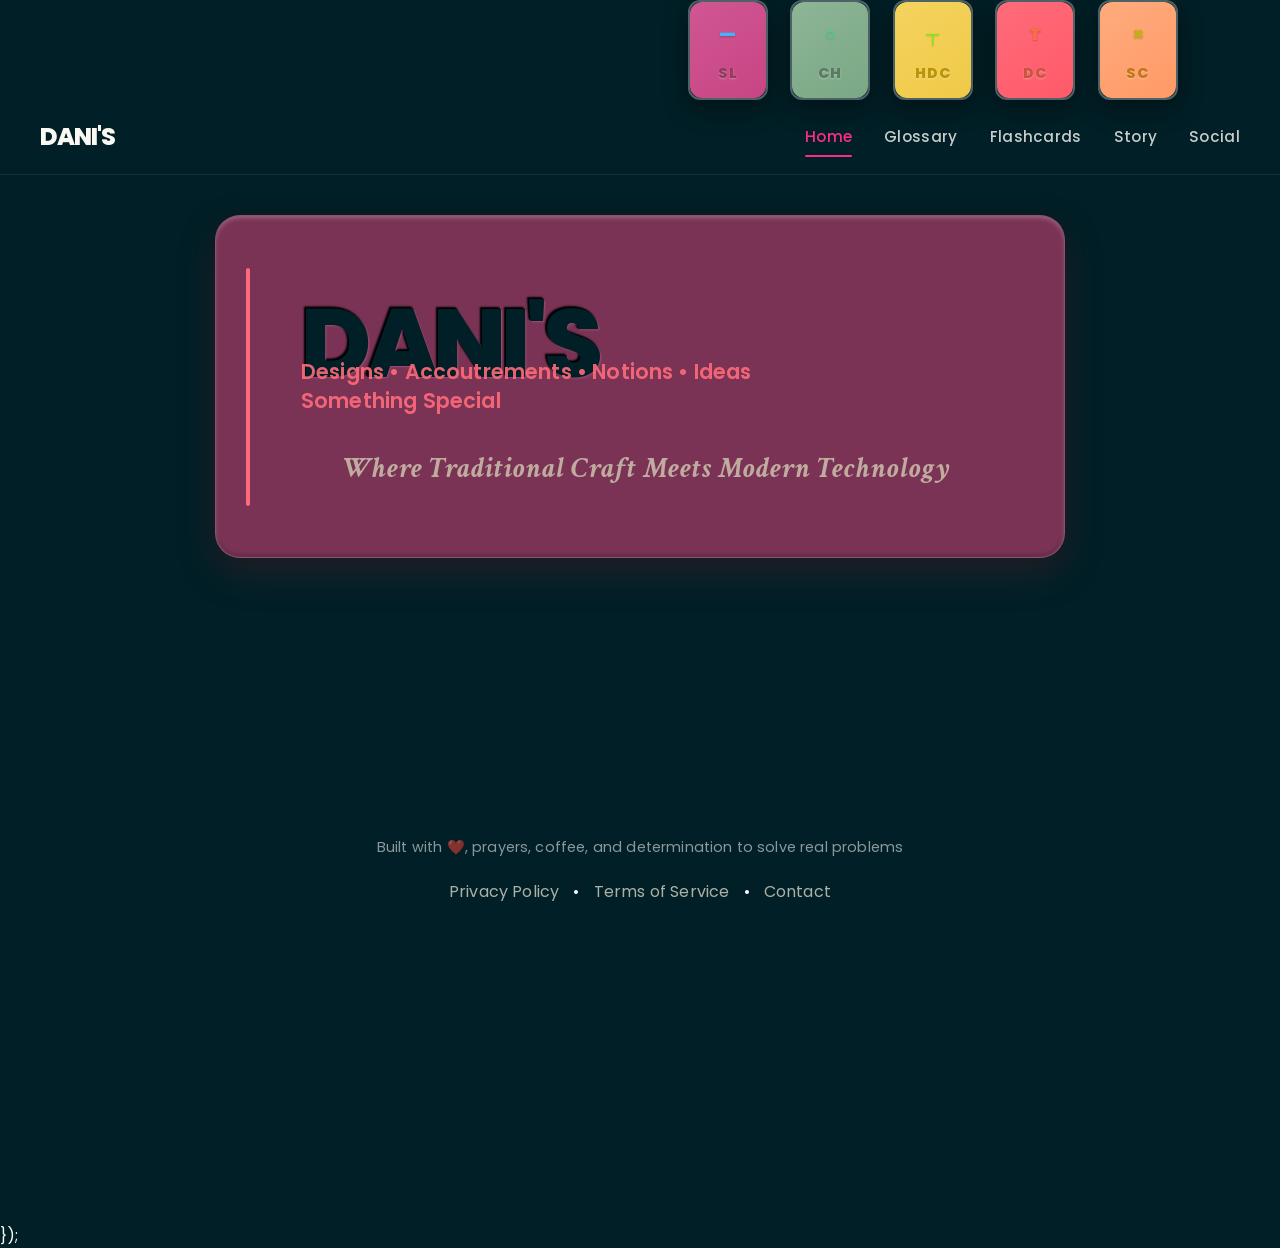
==== index.html @ 87f135a1 "Update crochet glossary term count to 265" ====
<!DOCTYPE HTML>
<html>
<head>
    <!-- Google tag (gtag.js) -->
<script async src="https://www.googletagmanager.com/gtag/js?id=G-P61S6S6L12"></script>
<script>
  window.dataLayer = window.dataLayer || [];
  function gtag(){dataLayer.push(arguments);}
  gtag('js', new Date());
  gtag('config', 'G-P61S6S6L12');
</script>
    <title>DANI'S - Where Traditional Craft Meets Modern Technology | Crochet Glossary & Pattern Tools</title>
    <meta charset="utf-8" />
    <meta name="viewport" content="width=device-width, initial-scale=1, user-scalable=no" />
    <meta name="description" content="DANI'S Interactive Crochet Platform - 265+ stitch glossary, pattern adjustment calculator, US UK terminology converter, gauge tools, yarn weight guides. 30 years expertise meets modern technology.">
    <meta name="keywords" content="crochet glossary, crochet dictionary, US UK crochet terms, pattern adjustment, gauge calculator, stitch counter, yarn weight converter, amigurumi, Tunisian crochet">
    <link rel="stylesheet" href="styles.css">
    <link href="https://fonts.googleapis.com/css2?family=Poppins:wght@300;400;500;600;700;800&family=Playfair+Display:wght@400;500;600;700;800&family=Crimson+Text:wght@400;600;700&display=swap" rel="stylesheet">
    
    <!-- Schema Markup for Rich Snippets -->
    <script type="application/ld+json">
    {
      "@context": "https://schema.org",
      "@type": "WebSite",
      "name": "DANI'S - Interactive Crochet Glossary & Pattern Tools",
      "alternateName": "this4dani",
      "description": "Comprehensive crochet stitch glossary with 265 terms, US UK conversions, pattern adjustment calculators, gauge tools, yarn substitution guides",
      "url": "https://this4dani.com",
      "creator": {
        "@type": "Person",
        "name": "Ashley Danielle Caldwell",
        "alternateName": "DANI",
        "description": "Crocheter with 30+ years experience, crochet technology developer, open-source contributor"
      }
    }
    </script>
    
    <style>
        /* Granny square background - BEHIND the container */
        .content-wrapper {
            position: relative;
            padding-bottom: 200px;
        }
        
        .content-wrapper::before {
    content: '';
    position: absolute;
    left: -8%;
    top: 10%;
    width: 500px;
    height: 500px;
    background-image: url('images/crochet-grannysquare.png');
    background-size: contain;
    background-repeat: no-repeat;
    opacity: 0.15;
    z-index: 0;
    filter: brightness(0) saturate(100%) invert(98%) sepia(5%) saturate(50%) hue-rotate(20deg) brightness(105%) contrast(98%);
}
        
        /* Intro container - solid mauve with beveled edges and left accent */
        .intro {
            background: #7a3355;
            max-width: 850px;
            margin: 0 auto;
            padding: 70px;
            padding-left: 85px;
            border-radius: 25px;
            text-align: left;
            position: relative;
            z-index: 1;
            /* Beveled edge effect */
            box-shadow: 
                /* Top light */
                inset 0 2px 4px rgba(255, 255, 255, 0.25),
                /* Bottom shadow */
                inset 0 -2px 4px rgba(0, 0, 0, 0.25),
                /* Outer shadow */
                0 15px 35px rgba(79, 43, 58, 0.4),
                0 8px 20px rgba(0, 0, 0, 0.3);
            border: 1px solid rgba(250, 248, 243, 0.15);
        }
        
        /* Left accent bar like other pages */
        .intro::before {
            content: '';
            position: absolute;
            left: 30px;
            top: 15%;
            bottom: 15%;
            width: 4px;
            background: var(--clr-coral);
            border-radius: 2px;
        }

        /* TRUE carved/engraved effect for DANI'S */
        .intro h1 {
            font-family: 'Poppins', sans-serif;
            font-size: 6rem;
            margin: 0 0 5px 0;
            font-weight: 800;
            letter-spacing: -5px;
            /* Text color matches page background to show through */
            color: #001f26;
            /* Create the carved effect with shadows */
            text-shadow: 
                /* Light mauve highlight below/right (as if light hits the edge) */
                1px 1px 0 rgba(157, 81, 117, 0.6),  /* lighter mauve */
                /* Pure black shadow above/left (inside the carving) */
                -1px -1px 1px rgba(0, 0, 0, 1),
                /* Additional mauve highlight for depth */
                2px 2px 2px rgba(157, 81, 117, 0.3),
                /* Deep black shadow */
                -2px -2px 2px rgba(0, 0, 0, 1);
        }
        
        /* Acronym with enhanced hover - each letter different */
        .intro p:first-of-type {
            color: #ff6b7a;
            font-size: 1.3rem;
            margin-top: -50px;
            margin-bottom: 15px;
            font-weight: 600;
            line-height: 1.4;
            position: relative;
        }
        
        /* Individual letter spans for the acronym */
        .intro p:first-of-type .letter-d { cursor: help; transition: color 0.3s; }
        .intro p:first-of-type .letter-a { cursor: help; transition: color 0.3s; }
        .intro p:first-of-type .letter-n { cursor: help; transition: color 0.3s; }
        .intro p:first-of-type .letter-i { cursor: help; transition: color 0.3s; }
        .intro p:first-of-type .letter-s { cursor: help; transition: color 0.3s; }
        
        .intro p:first-of-type .letter-d:hover { color: #ff2d82; }
        .intro p:first-of-type .letter-a:hover { color: #d15694; }
        .intro p:first-of-type .letter-n:hover { color: #ff6b7a; }
        .intro p:first-of-type .letter-i:hover { color: #ff2d82; }
        .intro p:first-of-type .letter-s:hover { color: #d15694; }
        
        /* Individual tooltips for each letter */
        .letter-d::after {
            content: "Designs: Custom patterns for every skill level";
            position: absolute;
            bottom: 100%;
            left: 0;
            background: rgba(61, 26, 43, 0.95);
            color: #faf8f3;
            padding: 10px 15px;
            border-radius: 8px;
            font-size: 0.85rem;
            white-space: nowrap;
            opacity: 0;
            visibility: hidden;
            transition: all 0.3s ease;
            pointer-events: none;
            margin-bottom: 10px;
            box-shadow: 0 5px 20px rgba(0, 0, 0, 0.3);
            z-index: 1000;
        }
        
        .letter-a::after {
            content: "Accoutrements: Stitch markers, row counters, gauge tools";
            position: absolute;
            bottom: 100%;
            left: 0;
            background: rgba(61, 26, 43, 0.95);
            color: #faf8f3;
            padding: 10px 15px;
            border-radius: 8px;
            font-size: 0.85rem;
            white-space: nowrap;
            opacity: 0;
            visibility: hidden;
            transition: all 0.3s ease;
            pointer-events: none;
            margin-bottom: 10px;
            box-shadow: 0 5px 20px rgba(0, 0, 0, 0.3);
            z-index: 1000;
        }
        
        .letter-n::after {
            content: "Notions: Hooks, needles, scissors, measuring tapes";
            position: absolute;
            bottom: 100%;
            left: 0;
            background: rgba(61, 26, 43, 0.95);
            color: #faf8f3;
            padding: 10px 15px;
            border-radius: 8px;
            font-size: 0.85rem;
            white-space: nowrap;
            opacity: 0;
            visibility: hidden;
            transition: all 0.3s ease;
            pointer-events: none;
            margin-bottom: 10px;
            box-shadow: 0 5px 20px rgba(0, 0, 0, 0.3);
            z-index: 1000;
        }
        
        .letter-i::after {
            content: "Ideas: Creative inspiration for your next project";
            position: absolute;
            bottom: 100%;
            left: 0;
            background: rgba(61, 26, 43, 0.95);
            color: #faf8f3;
            padding: 10px 15px;
            border-radius: 8px;
            font-size: 0.85rem;
            white-space: nowrap;
            opacity: 0;
            visibility: hidden;
            transition: all 0.3s ease;
            pointer-events: none;
            margin-bottom: 10px;
            box-shadow: 0 5px 20px rgba(0, 0, 0, 0.3);
            z-index: 1000;
        }
        
        .letter-s::after {
            content: "Something Special: 30 years of expertise & love";
            position: absolute;
            bottom: 100%;
            left: 0;
            background: rgba(61, 26, 43, 0.95);
            color: #faf8f3;
            padding: 10px 15px;
            border-radius: 8px;
            font-size: 0.85rem;
            white-space: nowrap;
            opacity: 0;
            visibility: hidden;
            transition: all 0.3s ease;
            pointer-events: none;
            margin-bottom: 10px;
            box-shadow: 0 5px 20px rgba(0, 0, 0, 0.3);
            z-index: 1000;
        }
        
        .letter-d:hover::after,
        .letter-a:hover::after,
        .letter-n:hover::after,
        .letter-i:hover::after,
        .letter-s:hover::after {
            opacity: 1;
            visibility: visible;
        }

        .intro p:last-of-type {
            font-family: 'Crimson Text', serif;
            color: #c8b8a8;
            font-size: 1.8rem;
            margin: 35px 0 0 0;
            font-weight: 700;
            letter-spacing: 1px;
            text-align: center;
            line-height: 1.3;
            font-style: italic;
        }
        
        /* Enhanced floating cards */
        .floating-cards {
            position: fixed;
            top: 0;
            right: 0;
            width: 100vw;
            height: 100vh;
            pointer-events: none;
            z-index: 500;
            overflow: hidden;
        }

        .stitch-card {
            position: absolute;
            width: 80px;
            height: 100px;
            perspective: 1000px;
            pointer-events: auto;
            cursor: pointer;
        }

        .card-inner {
            position: relative;
            width: 100%;
            height: 100%;
            transition: transform 0.6s ease;
            transform-style: preserve-3d;
            border-radius: 12px;
            border: 2px solid rgba(255, 255, 255, 0.3);
            box-shadow: 0 8px 25px rgba(0, 0, 0, 0.4);
        }

        .card-front, .card-back {
            position: absolute;
            width: 100%;
            height: 100%;
            backface-visibility: hidden;
            border-radius: 12px;
            display: flex;
            flex-direction: column;
            align-items: center;
            justify-content: center;
            gap: 8px;
        }

        .card-back {
            transform: rotateY(180deg);
            background: linear-gradient(145deg, #f6eedc, #e8e0d5) !important;
            border: 2px solid rgba(255, 45, 130, 0.4) !important;
        }

        .card-back .dani-text {
            font-family: 'Poppins', sans-serif;
            font-size: 1.4rem;
            font-weight: 900;
            color: #ff2d82 !important;
            text-shadow: 0 2px 4px rgba(255,255,255,0.8);
            letter-spacing: 1px;
            text-align: center;
        }

        /* Card colors */
        .fall-1 .card-front { background: linear-gradient(145deg, #ffab7d, #ff9a66); }
        .fall-2 .card-front { background: linear-gradient(145deg, #ff6b7a, #ff5a69); }
        .fall-3 .card-front { background: linear-gradient(145deg, #f4d35e, #f0c947); }
        .fall-4 .card-front { background: linear-gradient(145deg, #8db596, #7aa885); }
        .fall-5 .card-front { background: linear-gradient(145deg, #d15694, #c74583); }

        .card-icon {
            width: 40px;
            height: 40px;
            display: flex;
            align-items: center;
            justify-content: center;
            font-weight: 900;
            font-size: 18px;
            text-shadow: 0 1px 2px rgba(0, 0, 0, 0.2);
        }

        .fall-1 .card-icon { color: #c1b017; }
        .fall-2 .card-icon { color: #f86b4e; }
        .fall-3 .card-icon { color: #77ed16; }
        .fall-4 .card-icon { color: #23e390; }
        .fall-5 .card-icon { color: #46b2f9; }

        .card-abbr {
            font-family: 'Poppins', sans-serif;
            font-size: 0.9rem;
            font-weight: 800;
            text-shadow: 0 1px 2px rgba(255,255,255,0.3);
            letter-spacing: 1px;
        }

        .fall-1 .card-abbr { color: #c17817; }
        .fall-2 .card-abbr { color: #c8553d; }
        .fall-3 .card-abbr { color: #b8950a; }
        .fall-4 .card-abbr { color: #5a7a63; }
        .fall-5 .card-abbr { color: #8f3c5f; }

        /* Animations */
        .fall-1 { animation: tumble1 16s infinite linear; right: 8%; z-index: 5; }
        .fall-2 { animation: tumble2 18s infinite linear; right: 16%; animation-delay: -3s; z-index: 20; }
        .fall-3 { animation: tumble3 17s infinite linear; right: 24%; animation-delay: -6s; z-index: 8; }
        .fall-4 { animation: tumble4 19s infinite linear; right: 32%; animation-delay: -9s; z-index: 25; }
        .fall-5 { animation: tumble5 15s infinite linear; right: 40%; animation-delay: -12s; z-index: 6; }

        @keyframes tumble1 {
            from { top: -120px; transform: rotateZ(0deg) rotateX(0deg) scale(1); }
            to { top: 100vh; transform: rotateZ(900deg) rotateX(600deg) scale(1); }
        }
        @keyframes tumble2 {
            from { top: -120px; transform: rotateZ(0deg) rotateX(0deg) scale(1); }
            to { top: 100vh; transform: rotateZ(-900deg) rotateX(720deg) scale(0.95); }
        }
        @keyframes tumble3 {
            from { top: -120px; transform: rotateZ(0deg) rotateY(0deg) scale(1); }
            to { top: 100vh; transform: rotateZ(720deg) rotateY(720deg) scale(1); }
        }
        @keyframes tumble4 {
            from { top: -120px; transform: rotateZ(0deg) rotateX(0deg) rotateY(0deg) scale(1); }
            to { top: 100vh; transform: rotateZ(-720deg) rotateX(360deg) rotateY(180deg) scale(1); }
        }
        @keyframes tumble5 {
            from { top: -120px; transform: rotateZ(0deg) rotateX(0deg) scale(1); }
            to { top: 100vh; transform: rotateZ(945deg) rotateX(720deg) scale(0.9); }
        }

        @media (max-width: 1200px) {
            .floating-cards { display: none; }
        }
        
        @media (max-width: 768px) {
            .intro h1 {
                font-size: 4rem;
            }
            
            .intro {
                padding: 40px 30px;
                padding-left: 50px;
            }
            
            .intro::before {
                left: 15px;
            }
        }
    </style>
    
    <script async src="https://pagead2.googlesyndication.com/pagead/js/adsbygoogle.js?client=ca-pub-9422928756201532"
         crossorigin="anonymous"></script>
</head>
<body>
    <!-- AdSense Top Banner -->
    <div class="adsense-top">
        <script async src="https://pagead2.googlesyndication.com/pagead/js/adsbygoogle.js?client=ca-pub-9422928756201532"
             crossorigin="anonymous"></script>
        <!-- this4dani-home-top -->
        <ins class="adsbygoogle"
             style="display:block"
             data-ad-client="ca-pub-9422928756201532"
             data-ad-slot="5658247632"
             data-ad-format="auto"
             data-full-width-responsive="true"></ins>
        <script>
             (adsbygoogle = window.adsbygoogle || []).push({});
        </script>
    </div>    
        <!-- Navigation -->
                <nav id="nav">
            <a href="index.html" class="nav-brand">DANI'S</a>
            <div class="nav-links">
                <a href="index.html" class="active">Home</a>
                <a href="glossary.html">Glossary</a>
                <a href="flashcard.html">Flashcards</a>
                <a href="story.html">Story</a>
                <a href="follow.html">Social</a>
            </div>
        </nav>
    
    <!-- Enhanced Floating Stitch Cards -->
    <div class="floating-cards">
        <div class="stitch-card fall-1" data-stitch="sc" title="Single Crochet (SC) - Basic stitch for tight fabric">
            <div class="card-inner">
                <div class="card-front">
                    <div class="card-icon">×</div>
                    <div class="card-abbr">SC</div>
                </div>
                <div class="card-back">
                    <div class="dani-text">DANI'S</div>
                </div>
            </div>
        </div>
        
        <div class="stitch-card fall-2" data-stitch="dc" title="Double Crochet (DC) - Creates height and drape">
            <div class="card-inner">
                <div class="card-front">
                    <div class="card-icon">T</div>
                    <div class="card-abbr">DC</div>
                </div>
                <div class="card-back">
                    <div class="dani-text">DANI'S</div>
                </div>
            </div>
        </div>
        
        <div class="stitch-card fall-3" data-stitch="hdc" title="Half Double Crochet (HDC) - Medium height stitch">
            <div class="card-inner">
                <div class="card-front">
                    <div class="card-icon">┬</div>
                    <div class="card-abbr">HDC</div>
                </div>
                <div class="card-back">
                    <div class="dani-text">DANI'S</div>
                </div>
            </div>
        </div>
        
        <div class="stitch-card fall-4" data-stitch="ch" title="Chain Stitch (CH) - Foundation of crochet">
            <div class="card-inner">
                <div class="card-front">
                    <div class="card-icon">○</div>
                    <div class="card-abbr">CH</div>
                </div>
                <div class="card-back">
                    <div class="dani-text">DANI'S</div>
                </div>
            </div>
        </div>
        
        <div class="stitch-card fall-5" data-stitch="slst" title="Slip Stitch (SL ST) - Joining rounds">
            <div class="card-inner">
                <div class="card-front">
                    <div class="card-icon">—</div>
                    <div class="card-abbr">SL</div>
                </div>
                <div class="card-back">
                    <div class="dani-text">DANI'S</div>
                </div>
            </div>
        </div>
    </div>
    
    <!-- Main Content -->
    <div class="container content-wrapper">
        <article class="intro">
            <header>
                <h1>DANI'S</h1>
                <p><span class="letter-d">Designs</span> • <span class="letter-a">Accoutrements</span> • <span class="letter-n">Notions</span> • <span class="letter-i">Ideas</span><br><span class="letter-s">Something Special</span></p>
                <p>Where Traditional Craft Meets Modern Technology</p>
            </header>
        </article>
        <div style="height: 150px;"></div>
        
        <!-- Footer -->
        <div class="footer">
            <p>Built with ❤️, prayers, coffee, and determination to solve real problems</p>
            <div style="margin-top: 20px;">
                <a href="privacy.html">Privacy Policy</a>
                <span style="margin: 0 10px;">•</span>
                <a href="privacy.html#terms">Terms of Service</a>
                <span style="margin: 0 10px;">•</span>
                <a href="privacy.html#contact">Contact</a>
            </div>
        </div>
    </div>
    
    <!-- AdSense Footer -->
    <div class="adsense-bottom">
        <script async src="https://pagead2.googlesyndication.com/pagead/js/adsbygoogle.js?client=ca-pub-9422928756201532"
             crossorigin="anonymous"></script>
        <!-- this4dani-home-footer -->
        <ins class="adsbygoogle"
             style="display:block"
             data-ad-client="ca-pub-9422928756201532"
             data-ad-slot="9304729040"
             data-ad-format="auto"
             data-full-width-responsive="true"></ins>
        <script>
             (adsbygoogle = window.adsbygoogle || []).push({});
        </script>
    </div>
    
    <!-- Hidden SEO Content -->
    <div style="position: absolute; left: -9999px; width: 1px; height: 1px; overflow: hidden;" aria-hidden="true">
        <h1>DANI'S Complete Crochet Resource Platform</h1>
        <p>Welcome to DANI'S comprehensive crochet glossary and pattern adjustment platform. Over 265 crochet terms including single crochet, double crochet, half double crochet, treble crochet, and more.</p>
    </div>

    <script>
        // Navigation is static - no scroll behavior needed

        // Floating cards click functionality
        document.addEventListener('DOMContentLoaded', function() {
            const stitchCards = document.querySelectorAll('.stitch-card');
            
            stitchCards.forEach(card => {
                card.addEventListener('click', function() {
                    const stitchId = this.getAttribute('data-stitch');
                    window.location.href = `glossary.html#${stitchId}`;
                });
            });
        });
    </script>
</body>
</html>
        });
    </script>
</body>
</html>
---- styles.css ----
/* ===== ROOT VARIABLES ===== */
:root {
  --clr-primary-dark: #001f26;
  --clr-fuchsia: #ff2d82;
  --clr-coral: #ff6b7a;
  --clr-mauve: #d15694;
  --clr-secondary-dark: #3d1a2b;
  
  --clr-warm-white: #faf8f3;
  --clr-cream: #f6eedc;
  --clr-rich-brown: #4a2c2a;
  --clr-deep-chocolate: #2d1810;
  
  --font-primary: 'Poppins', -apple-system, BlinkMacSystemFont, sans-serif;
  --font-accent: 'Playfair Display', Georgia, serif;
  --font-display: 'Playfair Display', Georgia, serif;
  
  --space-xs: 0.5rem;
  --space-sm: 1rem;
  --space-md: 1.5rem;
  --space-lg: 2rem;
  --space-xl: 3rem;
  --space-2xl: 4rem;
  --space-xxl: 5rem;
  
  --shadow-sm: 0 2px 4px rgba(61, 26, 43, 0.1);
  --shadow-md: 0 4px 8px rgba(61, 26, 43, 0.15);
  --shadow-lg: 0 10px 15px rgba(61, 26, 43, 0.2);
  --shadow-xl: 0 20px 25px rgba(61, 26, 43, 0.25);
  --shadow-glow: 0 0 20px rgba(255, 45, 130, 0.3);
  --shadow-mauve: 0 10px 30px rgba(209, 86, 148, 0.3);
}

/* ===== BASE STYLES ===== */
* {
  margin: 0;
  padding: 0;
  box-sizing: border-box;
}

*::before,
*::after {
  box-sizing: inherit;
}

html {
  font-size: 16px;
  scroll-behavior: smooth;
  background: var(--clr-primary-dark);
}

body {
  font-family: var(--font-primary);
  background: var(--clr-primary-dark);
  color: var(--clr-warm-white);
  line-height: 1.6;
  overflow-x: hidden;
  min-height: 100vh;
  letter-spacing: 0.01em;
}

/* ===== LAYOUT ===== */
.container {
  max-width: 1200px;
  margin: 0 auto;
  padding: 40px var(--space-lg);
}

.container-wide {
  max-width: 1400px;
  margin: 0 auto;
  padding: 40px var(--space-lg);
}

.content-wrapper {
  padding-top: 40px;
  padding-bottom: 40px;
  min-height: calc(100vh - 400px);
}

/* ===== ADSENSE ===== */
.adsense-top {
  background: var(--clr-primary-dark);
  text-align: center;
  padding: 15px;
  min-height: 100px;
  position: relative;
  z-index: 10;
}

.adsense-bottom {
  background: var(--clr-primary-dark);
  text-align: center;
  padding: 15px;
  margin-top: 40px;
}

/* ===== NAVIGATION ===== */
#nav {
  background: var(--clr-primary-dark);
  padding: 18px 40px;
  display: flex;
  align-items: center;
  justify-content: space-between;
  position: sticky;
  top: 0;
  z-index: 100;
  border-bottom: 1px solid rgba(250, 248, 243, 0.08);
}

.nav-brand {
  font-family: var(--font-primary);
  font-size: 1.5rem;
  font-weight: 800;
  color: var(--clr-warm-white);
  text-decoration: none;
  letter-spacing: -1px;
  transition: color 0.3s ease;
}

.nav-brand:hover {
  color: var(--clr-fuchsia);
}

.nav-links {
  display: flex;
  gap: 32px;
  align-items: center;
}

.nav-links a {
  font-family: var(--font-primary);
  font-size: 0.95rem;
  font-weight: 500;
  color: var(--clr-warm-white);
  text-decoration: none;
  opacity: 0.8;
  transition: all 0.3s ease;
  letter-spacing: 0.02em;
  padding: 6px 0;
  position: relative;
}

.nav-links a:hover {
  opacity: 1;
  color: var(--clr-coral);
}

.nav-links a.active {
  opacity: 1;
  color: var(--clr-fuchsia);
}

.nav-links a.active::after {
  content: '';
  position: absolute;
  bottom: -2px;
  left: 0;
  right: 0;
  height: 2px;
  background: var(--clr-fuchsia);
  border-radius: 1px;
}

/* Screen Reader Only Text */
.sr-only {
    position: absolute;
    width: 1px;
    height: 1px;
    padding: 0;
    margin: -1px;
    overflow: hidden;
    clip: rect(0, 0, 0, 0);
    white-space: nowrap;
    border: 0;
}

/* ===== TYPOGRAPHY ===== */
.header {
  text-align: center;
  margin-bottom: var(--space-xl);
  padding: 0 20px;
}

.header h1 {
  font-size: clamp(1.8rem, 4vw, 2.5rem);
  font-weight: 700;
  color: var(--clr-warm-white);
  margin-bottom: var(--space-xs);
  background: linear-gradient(135deg, var(--clr-warm-white) 0%, var(--clr-cream) 50%, var(--clr-fuchsia) 100%);
  -webkit-background-clip: text;
  -webkit-text-fill-color: transparent;
  background-clip: text;
  text-shadow: 0 2px 4px rgba(0,0,0,0.1);
}

h1, h2, h3, h4, h5, h6 {
  font-family: var(--font-accent);
  font-weight: 700;
  line-height: 1.2;
  margin-bottom: var(--space-sm);
}

h1 { font-size: clamp(2rem, 5vw, 3rem); }
h2 { font-size: clamp(1.5rem, 4vw, 2.25rem); }
h3 { font-size: clamp(1.25rem, 3vw, 1.75rem); }

p {
  margin-bottom: var(--space-sm);
  color: var(--clr-warm-white);
  opacity: 0.9;
}

a {
  color: var(--clr-coral);
  text-decoration: none;
  transition: all 0.3s ease;
}

a:hover {
  color: var(--clr-fuchsia);
  text-decoration: underline;
}

/* ===== COMPONENTS ===== */
.btn {
  display: inline-block;
  padding: 12px 28px;
  background: linear-gradient(135deg, var(--clr-coral), var(--clr-fuchsia));
  color: var(--clr-warm-white);
  font-weight: 600;
  border-radius: 12px;
  transition: all 0.3s ease;
  box-shadow: var(--shadow-md);
  border: none;
  cursor: pointer;
  font-size: 1rem;
  text-align: center;
  text-decoration: none;
}

.btn:hover {
  transform: translateY(-2px);
  box-shadow: var(--shadow-lg);
  text-decoration: none;
}

.btn-secondary {
  background: transparent;
  border: 2px solid var(--clr-coral);
  color: var(--clr-coral);
}

.btn-secondary:hover {
  background: var(--clr-coral);
  color: var(--clr-warm-white);
}

/* ===== FOOTER ===== */
.footer,
.standard-footer {
  text-align: center;
  padding: var(--space-xl) var(--space-lg);
  margin-top: var(--space-xxl);
  position: relative;
  z-index: 1;
  background: var(--clr-primary-dark);
}

.footer p,
.footer-built {
  color: rgba(255, 255, 255, 0.6);
  font-size: 0.9rem;
}

.footer a,
.footer-links a {
  color: var(--clr-cream);
  opacity: 0.7;
}

.footer a:hover,
.footer-links a:hover {
  opacity: 1;
  text-decoration: none;
}

.footer-separator {
  color: var(--clr-cream);
  opacity: 0.4;
  margin: 0 10px;
}


/* ===== HOME PAGE ===== */
.intro {
  background: radial-gradient(ellipse at center top, #7a3355, #67294b, #5a1f3f);
  max-width: 850px;
  margin: 0 auto;
  padding: 70px;
  border-radius: 25px;
  text-align: left;
  box-shadow: 
    0 15px 35px rgba(79, 43, 58, 0.4),
    0 8px 20px rgba(0, 0, 0, 0.3);
  border: 1px solid rgba(250, 248, 243, 0.15);
}

.intro h1 {
  font-family: 'Poppins', sans-serif;
  font-size: 6rem;
  color: #001f26;
  margin: 0 0 5px 0;
  font-weight: 800;
  letter-spacing: -5px;
  text-shadow: 
    2px 2px 4px rgba(255, 255, 255, 0.5),
    -1px -1px 2px rgba(0, 0, 0, 0.3),
    0 0 10px rgba(255, 255, 255, 0.2);
}

.intro p:first-of-type {
  color: #ff6b7a;
  font-size: 1.3rem;
  margin-top: -50px;
  margin-bottom: 15px;
  font-weight: 600;
  line-height: 1.4;
}

.intro p:last-of-type {
  font-family: 'Crimson Text', serif;
  color: #c8b8a8;
  font-size: 1.8rem;
  margin: 35px 0 0 0;
  font-weight: 700;
  letter-spacing: 1px;
  text-align: center;
  line-height: 1.3;
  font-style: italic;
}

/* ===== STORY PAGE ===== */
.story-section {
  padding: var(--space-2xl) var(--space-2xl);
  background: rgba(61, 26, 43, 0.8);
  backdrop-filter: blur(20px);
  margin: var(--space-2xl) 0;
  border-radius: var(--space-lg);
}

.story-container {
  max-width: 1200px;
  margin: 0 auto;
  display: grid;
  grid-template-columns: 1fr 1.5fr;
  gap: 40px;
  align-items: start;
}

.mission-card {
  background: rgba(61, 26, 43, 0.8);
  backdrop-filter: blur(20px);
  border: 1px solid rgba(250,248,243,0.15);
  border-radius: var(--space-lg);
  padding: var(--space-2xl) var(--space-xl);
  transition: all 0.4s ease;
  position: relative;
  overflow: hidden;
}

.mission-card::before {
  content: '';
  position: absolute;
  top: 0;
  left: -100%;
  width: 100%;
  height: 100%;
  background: linear-gradient(90deg, transparent, rgba(255,107,122,0.1), transparent);
  transition: left 0.6s ease;
}

.mission-card:hover::before {
  left: 100%;
}

.mission-card:hover {
  transform: translateY(-10px);
  border-color: var(--clr-coral);
  box-shadow: var(--shadow-mauve);
  background: rgba(61, 26, 43, 0.9);
}

.sanctification-box {
  background: var(--clr-rich-brown);
  border-radius: 20px;
  padding: 30px;
  margin: 40px 0;
  border: 2px dashed var(--clr-coral);
  text-align: center;
  position: relative;
  overflow: hidden;
}

/* ===== FOLLOW PAGE ===== */
.social-list {
  list-style: none;
  padding: 0;
  margin: 40px auto;
  max-width: 700px;
  background: transparent !important;
}

.social-list li {
  display: flex;
  align-items: center;
  justify-content: space-between;
  padding: 20px 0;
  border-bottom: 1px solid rgba(250, 248, 243, 0.1);
  background: transparent !important;
}

.social-list li:last-child {
  border-bottom: none;
}

.social-info {
  display: flex;
  align-items: center;
  gap: 15px;
}

.social-info svg {
  width: 24px;
  height: 24px;
  flex-shrink: 0;
}

.social-details h3 {
  color: var(--clr-cream);
  font-size: 1.1rem;
  margin: 0;
  font-weight: 600;
}

.social-details p {
  color: var(--clr-warm-white);
  font-size: 0.9rem;
  margin: 2px 0 0 0;
  opacity: 0.8;
}

.social-link {
  background: transparent;
  padding: 8px 20px;
  border-radius: 6px;
  text-decoration: none;
  font-weight: 600;
  font-size: 0.9rem;
  width: 140px;
  text-align: center;
  transition: all 0.3s ease;
  border: 2px solid;
  display: inline-block;
  flex-shrink: 0;
  white-space: nowrap;
}

.social-link:hover {
  transform: translateY(-2px);
  box-shadow: 0 4px 12px rgba(0, 0, 0, 0.2);
  text-decoration: none;
}

.instagram-link { color: var(--clr-fuchsia); border-color: var(--clr-fuchsia); }
.instagram-link:hover { background: var(--clr-fuchsia); color: var(--clr-warm-white); }

.pinterest-link { color: var(--clr-mauve); border-color: var(--clr-mauve); }
.pinterest-link:hover { background: var(--clr-mauve); color: var(--clr-warm-white); }

.youtube-link { color: var(--clr-coral); border-color: var(--clr-coral); }
.youtube-link:hover { background: var(--clr-coral); color: var(--clr-warm-white); }

.tiktok-link { color: var(--clr-fuchsia); border-color: var(--clr-fuchsia); }
.tiktok-link:hover { background: var(--clr-fuchsia); color: var(--clr-warm-white); }

.linkedin-link { color: var(--clr-mauve); border-color: var(--clr-mauve); }
.linkedin-link:hover { background: var(--clr-mauve); color: var(--clr-warm-white); }

.facebook-link { color: var(--clr-coral); border-color: var(--clr-coral); }
.facebook-link:hover { background: var(--clr-coral); color: var(--clr-warm-white); }

.discord-link { color: var(--clr-fuchsia); border-color: var(--clr-fuchsia); }
.discord-link:hover { background: var(--clr-fuchsia); color: var(--clr-warm-white); }

.github-link { color: var(--clr-mauve); border-color: var(--clr-mauve); }
.github-link:hover { background: var(--clr-mauve); color: var(--clr-warm-white); }

.spotify-link { color: var(--clr-coral); border-color: var(--clr-coral); }
.spotify-link:hover { background: var(--clr-coral); color: var(--clr-warm-white); }

.note-box {
  max-width: 700px;
  margin: 40px auto;
  padding: 30px;
  background: rgba(0, 56, 64, 0.2);
  border-radius: 10px;
}

.note-box p {
  color: var(--clr-cream);
  font-size: 0.95rem;
  line-height: 1.6;
  margin: 0;
}

.spotify-section {
  max-width: 700px;
  margin: 40px auto;
  padding: 30px;
}

.spotify-section h3 {
  color: var(--clr-coral);
  font-size: 1.3rem;
  margin-bottom: 20px;
  text-align: center;
  font-family: var(--font-display);
}

/* ===== PRIVACY PAGE ===== */
.privacy-container,
.legal-container {
  max-width: 900px;
  margin: 40px auto;
  padding: 60px 40px;
  background: rgba(61, 26, 43, 0.8);
  backdrop-filter: blur(20px);
  border-radius: 20px;
  border: 1px solid rgba(250,248,243,0.15);
}

.privacy-container h1,
.legal-container h1 {
  color: var(--clr-cream);
  margin-bottom: 30px;
}

.privacy-container h2,
.legal-container h2 {
  color: var(--clr-coral);
  margin-top: 40px;
  margin-bottom: 20px;
}

.privacy-container p,
.legal-container p {
  color: var(--clr-warm-white);
  opacity: 0.9;
  line-height: 1.8;
}

/* ===== RESPONSIVE ===== */
@media (max-width: 768px) {
  #nav {
    padding: 14px 20px;
    flex-wrap: wrap;
    gap: 10px;
  }
  
  .nav-brand {
    font-size: 1.3rem;
  }
  
  .nav-links {
    gap: 18px;
  }
  
  .nav-links a {
    font-size: 0.85rem;
  }
  
  .intro {
    padding: 40px 30px;
  }
  
  .intro h1 {
    font-size: 4rem;
  }
  
  .story-container {
    grid-template-columns: 1fr;
  }
  
  .social-list {
    padding: 0 20px;
  }
  
  .social-link {
    width: 100px;
    padding: 6px 10px;
    font-size: 0.85rem;
  }
  
  .container {
    padding: 30px 20px;
  }
  
  .privacy-container,
  .legal-container {
    padding: 40px 20px;
    margin: 20px;
  }
}

@media (max-width: 480px) {
  #nav {
    flex-direction: column;
    padding: 12px 16px;
    gap: 8px;
  }
  
  .nav-links {
    gap: 14px;
    flex-wrap: wrap;
    justify-content: center;
  }
  
  .nav-links a {
    font-size: 0.8rem;
  }
  
  .header h1 {
    font-size: 1.5rem;
  }
}

/* ===== UTILITIES ===== */
.text-center { text-align: center; }
.text-left { text-align: left; }
.text-right { text-align: right; }

.mt-0 { margin-top: 0; }
.mt-1 { margin-top: var(--space-sm); }
.mt-2 { margin-top: var(--space-md); }
.mt-3 { margin-top: var(--space-lg); }
.mt-4 { margin-top: var(--space-xl); }
.mt-5 { margin-top: var(--space-xxl); }

.mb-0 { margin-bottom: 0; }
.mb-1 { margin-bottom: var(--space-sm); }
.mb-2 { margin-bottom: var(--space-md); }
.mb-3 { margin-bottom: var(--space-lg); }
.mb-4 { margin-bottom: var(--space-xl); }
.mb-5 { margin-bottom: var(--space-xxl); }

.hidden { display: none; }
.block { display: block; }
.inline-block { display: inline-block; }
.flex { display: flex; }
.grid { display: grid; }

/* ===== ANIMATIONS ===== */
@keyframes fadeIn {
  from {
    opacity: 0;
    transform: translateY(20px);
  }
  to {
    opacity: 1;
    transform: translateY(0);
  }
}

@keyframes float {
  0%, 100% { transform: translateY(0); }
  50% { transform: translateY(-10px); }
}

@keyframes pulse {
  0%, 100% { opacity: 1; }
  50% { opacity: 0.7; }
}

.animate-fadeIn {
  animation: fadeIn 0.6s ease-out forwards;
}

.animate-float {
  animation: float 3s ease-in-out infinite;
}

.animate-pulse {
  animation: pulse 2s ease-in-out infinite;
}
/* ===== ACCENT BACKGROUND IMAGES ===== */
.pattern-bg,
.granny-bg {
  padding: 40px;
  background-size: cover;
  background-position: center;
  opacity: 0.15;
}
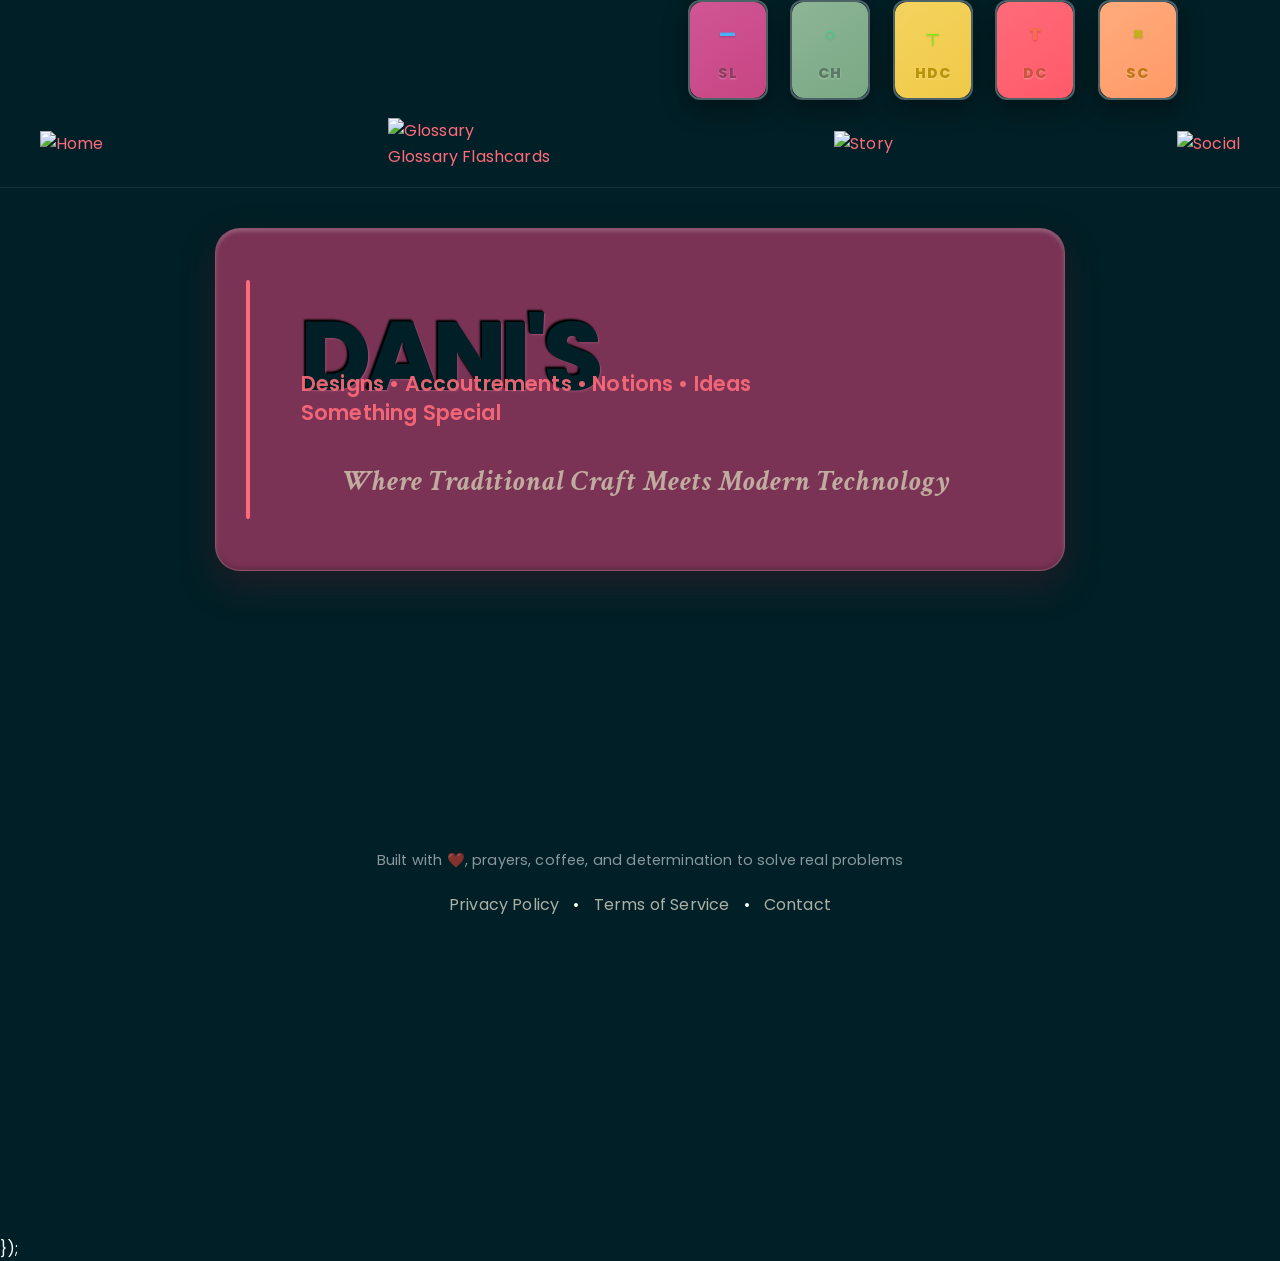
==== commit efaed374: "Update navigation structure and enhance dropdowns" ====
--- a/index.html
+++ b/index.html
@@ -426,15 +426,25 @@
         </script>
     </div>    
         <!-- Navigation -->
-                <nav id="nav">
-            <a href="index.html" class="nav-brand">DANI'S</a>
-            <div class="nav-links">
-                <a href="index.html" class="active">Home</a>
-                <a href="glossary.html">Glossary</a>
-                <a href="flashcard.html">Flashcards</a>
-                <a href="story.html">Story</a>
-                <a href="follow.html">Social</a>
-            </div>
+                        <nav id="nav">
+            <a href="index.html" class="active">
+                <img src="images/home-heart-door.png" alt="Home">
+            </a>
+            <div class="nav-dropdown">
+                <a href="glossary.html">
+                    <img src="images/file-folder-magazne-lable.png" alt="Glossary">
+                </a>
+                <div class="dropdown-menu">
+                    <a href="glossary.html">Glossary</a>
+                    <a href="flashcard.html">Flashcards</a>
+                </div>
+            </div>
+            <a href="story.html">
+                <img src="images/slip-knot-first-chain.png" alt="Story">
+            </a>
+            <a href="follow.html">
+                <img src="images/yarn-ball-insert-crochet-hook.png" alt="Social">
+            </a>
         </nav>
     
     <!-- Enhanced Floating Stitch Cards -->
@@ -547,7 +557,7 @@
     </div>
 
     <script>
-        // Navigation is static - no scroll behavior needed
+        // Navigation is static
 
         // Floating cards click functionality
         document.addEventListener('DOMContentLoaded', function() {
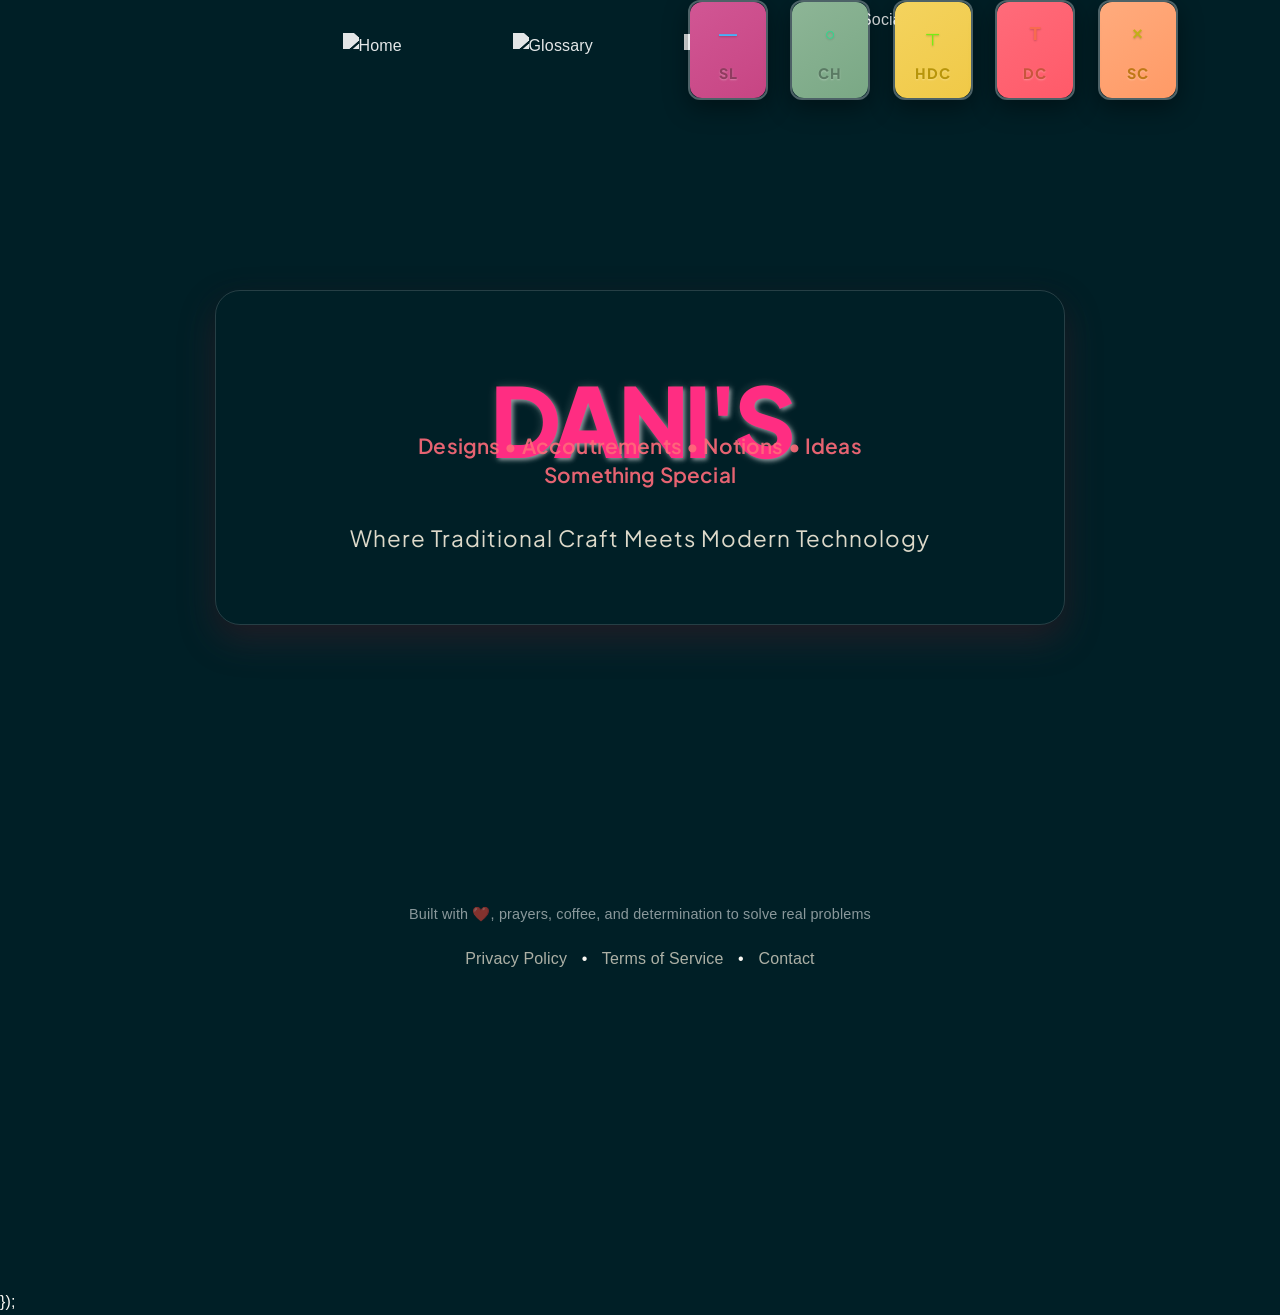
==== commit 37d5afbc: "Update styles and fonts in index.html" ====
--- a/index.html
+++ b/index.html
@@ -15,7 +15,7 @@
     <meta name="description" content="DANI'S Interactive Crochet Platform - 265+ stitch glossary, pattern adjustment calculator, US UK terminology converter, gauge tools, yarn weight guides. 30 years expertise meets modern technology.">
     <meta name="keywords" content="crochet glossary, crochet dictionary, US UK crochet terms, pattern adjustment, gauge calculator, stitch counter, yarn weight converter, amigurumi, Tunisian crochet">
     <link rel="stylesheet" href="styles.css">
-    <link href="https://fonts.googleapis.com/css2?family=Poppins:wght@300;400;500;600;700;800&family=Playfair+Display:wght@400;500;600;700;800&family=Crimson+Text:wght@400;600;700&display=swap" rel="stylesheet">
+    <link href="https://fonts.googleapis.com/css2?family=Plus+Jakarta+Sans:wght@300;400;500;600;700;800&family=Playfair+Display:wght@400;500;600;700;800&display=swap" rel="stylesheet">
     
     <!-- Schema Markup for Rich Snippets -->
     <script type="application/ld+json">
@@ -57,60 +57,30 @@
     filter: brightness(0) saturate(100%) invert(98%) sepia(5%) saturate(50%) hue-rotate(20deg) brightness(105%) contrast(98%);
 }
         
-        /* Intro container - solid mauve with beveled edges and left accent */
+        /* Intro container - no box, text directly on page background */
         .intro {
-            background: #7a3355;
+            background: transparent;
             max-width: 850px;
             margin: 0 auto;
-            padding: 70px;
-            padding-left: 85px;
-            border-radius: 25px;
-            text-align: left;
+            padding: 70px 40px;
+            text-align: center;
             position: relative;
             z-index: 1;
-            /* Beveled edge effect */
-            box-shadow: 
-                /* Top light */
-                inset 0 2px 4px rgba(255, 255, 255, 0.25),
-                /* Bottom shadow */
-                inset 0 -2px 4px rgba(0, 0, 0, 0.25),
-                /* Outer shadow */
-                0 15px 35px rgba(79, 43, 58, 0.4),
-                0 8px 20px rgba(0, 0, 0, 0.3);
-            border: 1px solid rgba(250, 248, 243, 0.15);
-        }
-        
-        /* Left accent bar like other pages */
+        }
+        
+        /* Remove left accent bar */
         .intro::before {
-            content: '';
-            position: absolute;
-            left: 30px;
-            top: 15%;
-            bottom: 15%;
-            width: 4px;
-            background: var(--clr-coral);
-            border-radius: 2px;
-        }
-
-        /* TRUE carved/engraved effect for DANI'S */
+            display: none;
+        }
+
+        /* Clean fuchsia heading */
         .intro h1 {
-            font-family: 'Poppins', sans-serif;
+            font-family: 'Plus Jakarta Sans', sans-serif;
             font-size: 6rem;
             margin: 0 0 5px 0;
             font-weight: 800;
             letter-spacing: -5px;
-            /* Text color matches page background to show through */
-            color: #001f26;
-            /* Create the carved effect with shadows */
-            text-shadow: 
-                /* Light mauve highlight below/right (as if light hits the edge) */
-                1px 1px 0 rgba(157, 81, 117, 0.6),  /* lighter mauve */
-                /* Pure black shadow above/left (inside the carving) */
-                -1px -1px 1px rgba(0, 0, 0, 1),
-                /* Additional mauve highlight for depth */
-                2px 2px 2px rgba(157, 81, 117, 0.3),
-                /* Deep black shadow */
-                -2px -2px 2px rgba(0, 0, 0, 1);
+            color: #ff2d82;
         }
         
         /* Acronym with enhanced hover - each letter different */
@@ -122,6 +92,7 @@
             font-weight: 600;
             line-height: 1.4;
             position: relative;
+            font-family: 'Plus Jakarta Sans', sans-serif;
         }
         
         /* Individual letter spans for the acronym */
@@ -248,15 +219,15 @@
         }
 
         .intro p:last-of-type {
-            font-family: 'Crimson Text', serif;
-            color: #c8b8a8;
-            font-size: 1.8rem;
+            font-family: 'Plus Jakarta Sans', sans-serif;
+            color: var(--clr-cream);
+            font-size: 1.4rem;
             margin: 35px 0 0 0;
-            font-weight: 700;
+            font-weight: 400;
             letter-spacing: 1px;
             text-align: center;
             line-height: 1.3;
-            font-style: italic;
+            font-style: normal;
         }
         
         /* Enhanced floating cards */
@@ -311,7 +282,7 @@
         }
 
         .card-back .dani-text {
-            font-family: 'Poppins', sans-serif;
+            font-family: 'Plus Jakarta Sans', sans-serif;
             font-size: 1.4rem;
             font-weight: 900;
             color: #ff2d82 !important;
@@ -345,7 +316,7 @@
         .fall-5 .card-icon { color: #46b2f9; }
 
         .card-abbr {
-            font-family: 'Poppins', sans-serif;
+            font-family: 'Plus Jakarta Sans', sans-serif;
             font-size: 0.9rem;
             font-weight: 800;
             text-shadow: 0 1px 2px rgba(255,255,255,0.3);
@@ -396,12 +367,7 @@
             }
             
             .intro {
-                padding: 40px 30px;
-                padding-left: 50px;
-            }
-            
-            .intro::before {
-                left: 15px;
+                padding: 40px 20px;
             }
         }
     </style>
--- a/styles.css
+++ b/styles.css
@@ -57,6 +57,7 @@
   overflow-x: hidden;
   min-height: 100vh;
   letter-spacing: 0.01em;
+  padding-top: 150px;
 }
 
 /* ===== LAYOUT ===== */
@@ -98,68 +99,145 @@
 /* ===== NAVIGATION ===== */
 #nav {
   background: var(--clr-primary-dark);
-  padding: 18px 40px;
+  padding: 25px 0;
+  display: flex;
+  gap: 70px;
+  align-items: center;
+  justify-content: center;
+  position: fixed;
+  top: 0;
+  left: 0;
+  right: 0;
+  z-index: 100;
+}
+
+#nav a {
   display: flex;
   align-items: center;
-  justify-content: space-between;
-  position: sticky;
-  top: 0;
-  z-index: 100;
-  border-bottom: 1px solid rgba(250, 248, 243, 0.08);
-}
-
-.nav-brand {
-  font-family: var(--font-primary);
-  font-size: 1.5rem;
-  font-weight: 800;
-  color: var(--clr-warm-white);
+  justify-content: center;
   text-decoration: none;
-  letter-spacing: -1px;
-  transition: color 0.3s ease;
-}
-
-.nav-brand:hover {
-  color: var(--clr-fuchsia);
-}
-
-.nav-links {
-  display: flex;
-  gap: 32px;
-  align-items: center;
-}
-
-.nav-links a {
-  font-family: var(--font-primary);
-  font-size: 0.95rem;
-  font-weight: 500;
-  color: var(--clr-warm-white);
-  text-decoration: none;
-  opacity: 0.8;
   transition: all 0.3s ease;
-  letter-spacing: 0.02em;
-  padding: 6px 0;
+  height: 100px;
+  width: 100px;
   position: relative;
 }
 
-.nav-links a:hover {
-  opacity: 1;
-  color: var(--clr-coral);
-}
-
-.nav-links a.active {
-  opacity: 1;
-  color: var(--clr-fuchsia);
-}
-
-.nav-links a.active::after {
+#nav a:hover {
+  transform: translateY(-3px);
+}
+
+#nav a.active::after {
   content: '';
   position: absolute;
-  bottom: -2px;
-  left: 0;
-  right: 0;
-  height: 2px;
-  background: var(--clr-fuchsia);
-  border-radius: 1px;
+  bottom: -35px;
+  left: 50%;
+  transform: translateX(-50%) rotate(90deg);
+  width: 300px;
+  height: 80px;
+  background-image: url('images/crochet-hook.png');
+  background-size: contain;
+  background-repeat: no-repeat;
+  background-position: center;
+  filter: brightness(0) saturate(100%) invert(76%) sepia(20%) saturate(300%) hue-rotate(300deg) brightness(95%) contrast(88%);
+}
+
+#nav img {
+  object-fit: contain;
+  filter: brightness(0) saturate(100%) invert(98%) sepia(5%) saturate(50%) hue-rotate(20deg) brightness(105%) contrast(98%);
+  opacity: 0.9;
+  transition: all 0.3s ease;
+}
+
+#nav a:nth-child(1) img { width: 85px; height: 85px; }
+#nav .nav-dropdown img { width: 90px; height: 90px; }
+#nav a:nth-child(3) img { width: 83px; height: 83px; }
+#nav a:nth-child(4) img { width: 137px; height: 137px; }
+
+#nav img:hover {
+  opacity: 1;
+  filter: brightness(0) saturate(100%) invert(65%) sepia(30%) saturate(500%) hue-rotate(340deg) brightness(110%) contrast(90%);
+}
+
+/* Dropdown Menu Styles */
+.nav-dropdown {
+    position: relative;
+    display: inline-block;
+}
+
+#nav .nav-dropdown > a {
+    display: flex;
+    align-items: center;
+    justify-content: center;
+    height: 100px;
+    width: 100px;
+    position: relative;
+}
+
+.nav-dropdown .dropdown-menu {
+    position: absolute;
+    top: 90px;
+    left: 50%;
+    transform: translateX(-50%);
+    background-color: rgba(0, 31, 38, 0.98);
+    border-radius: 8px;
+    padding: 0;
+    min-width: 140px;
+    box-shadow: 0 4px 16px rgba(0, 0, 0, 0.3);
+    opacity: 0;
+    visibility: hidden;
+    transition: opacity 0.3s ease, visibility 0.3s ease;
+    z-index: 1000;
+}
+
+.nav-dropdown:hover .dropdown-menu,
+.nav-dropdown:focus-within .dropdown-menu {
+    opacity: 1;
+    visibility: visible;
+}
+
+.nav-dropdown .dropdown-menu a {
+    display: block;
+    padding: 12px 20px;
+    color: #faf8f3;
+    text-decoration: none;
+    font-size: 0.95rem;
+    font-family: var(--font-primary);
+    text-align: center;
+    transition: all 0.2s ease;
+    border-radius: 8px;
+    height: auto;
+    width: auto;
+}
+
+.nav-dropdown .dropdown-menu a:first-child {
+    border-radius: 8px 8px 0 0;
+}
+
+.nav-dropdown .dropdown-menu a:last-child {
+    border-radius: 0 0 8px 8px;
+}
+
+.nav-dropdown .dropdown-menu a:hover {
+    background-color: rgba(255, 107, 122, 0.15);
+    color: #ff6b7a;
+    transform: none;
+}
+
+.nav-dropdown .dropdown-menu a::after {
+    display: none;
+}
+
+.nav-dropdown .dropdown-menu a img {
+    display: none;
+}
+
+@media (hover: none) {
+    .nav-dropdown .dropdown-menu {
+        min-width: 160px;
+    }
+    .nav-dropdown .dropdown-menu a {
+        padding: 16px 20px;
+    }
 }
 
 /* Screen Reader Only Text */
@@ -563,21 +641,22 @@
 /* ===== RESPONSIVE ===== */
 @media (max-width: 768px) {
   #nav {
-    padding: 14px 20px;
-    flex-wrap: wrap;
-    gap: 10px;
-  }
-  
-  .nav-brand {
-    font-size: 1.3rem;
-  }
-  
-  .nav-links {
-    gap: 18px;
-  }
-  
-  .nav-links a {
-    font-size: 0.85rem;
+    gap: 30px;
+    padding: 15px 0;
+  }
+  
+  #nav img {
+    width: 60px !important;
+    height: 60px !important;
+  }
+  
+  #nav a {
+    height: 70px;
+    width: 70px;
+  }
+  
+  body {
+    padding-top: 100px;
   }
   
   .intro {
@@ -615,19 +694,12 @@
 
 @media (max-width: 480px) {
   #nav {
-    flex-direction: column;
-    padding: 12px 16px;
-    gap: 8px;
-  }
-  
-  .nav-links {
-    gap: 14px;
-    flex-wrap: wrap;
-    justify-content: center;
-  }
-  
-  .nav-links a {
-    font-size: 0.8rem;
+    gap: 40px;
+  }
+  
+  #nav img {
+    width: 50px !important;
+    height: 50px !important;
   }
   
   .header h1 {
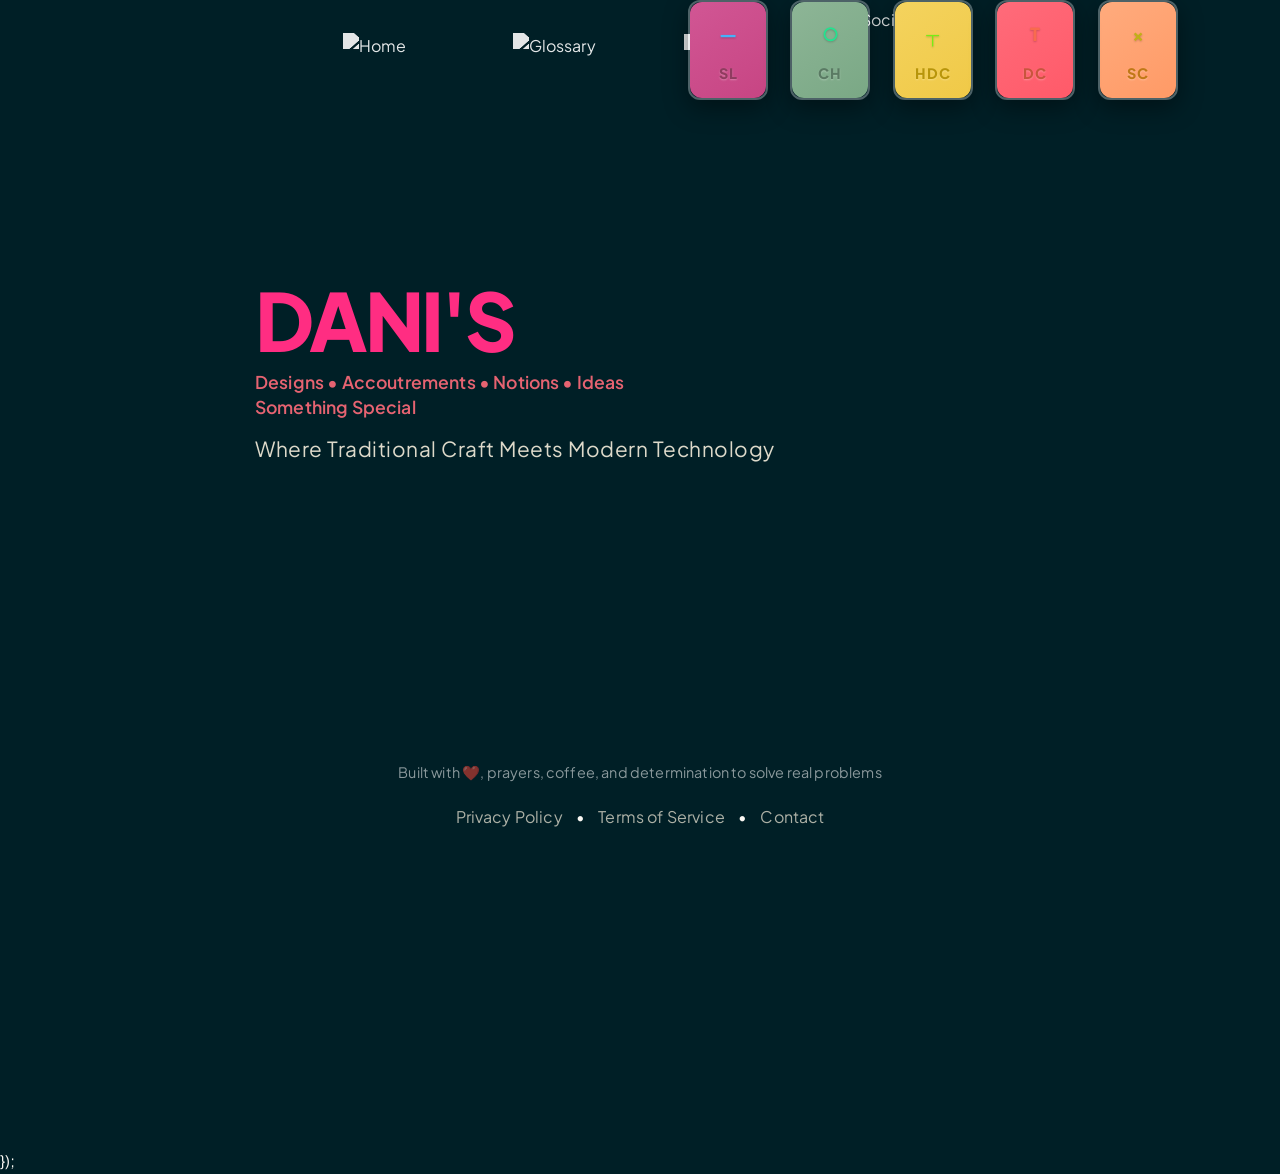
==== commit a3dc3979: "Refactor intro styles and remove unused CSS" ====
--- a/index.html
+++ b/index.html
@@ -57,45 +57,12 @@
     filter: brightness(0) saturate(100%) invert(98%) sepia(5%) saturate(50%) hue-rotate(20deg) brightness(105%) contrast(98%);
 }
         
-        /* Intro container - no box, text directly on page background */
-        .intro {
-            background: transparent;
-            max-width: 850px;
-            margin: 0 auto;
-            padding: 70px 40px;
-            text-align: center;
-            position: relative;
-            z-index: 1;
-        }
-        
-        /* Remove left accent bar */
+        /* Intro - layout handled by styles.css, only hover effects here */
         .intro::before {
             display: none;
         }
 
-        /* Clean fuchsia heading */
-        .intro h1 {
-            font-family: 'Plus Jakarta Sans', sans-serif;
-            font-size: 6rem;
-            margin: 0 0 5px 0;
-            font-weight: 800;
-            letter-spacing: -5px;
-            color: #ff2d82;
-        }
-        
-        /* Acronym with enhanced hover - each letter different */
-        .intro p:first-of-type {
-            color: #ff6b7a;
-            font-size: 1.3rem;
-            margin-top: -50px;
-            margin-bottom: 15px;
-            font-weight: 600;
-            line-height: 1.4;
-            position: relative;
-            font-family: 'Plus Jakarta Sans', sans-serif;
-        }
-        
-        /* Individual letter spans for the acronym */
+        /* Acronym letter hover colors */
         .intro p:first-of-type .letter-d { cursor: help; transition: color 0.3s; }
         .intro p:first-of-type .letter-a { cursor: help; transition: color 0.3s; }
         .intro p:first-of-type .letter-n { cursor: help; transition: color 0.3s; }
@@ -218,18 +185,6 @@
             visibility: visible;
         }
 
-        .intro p:last-of-type {
-            font-family: 'Plus Jakarta Sans', sans-serif;
-            color: var(--clr-cream);
-            font-size: 1.4rem;
-            margin: 35px 0 0 0;
-            font-weight: 400;
-            letter-spacing: 1px;
-            text-align: center;
-            line-height: 1.3;
-            font-style: normal;
-        }
-        
         /* Enhanced floating cards */
         .floating-cards {
             position: fixed;
@@ -361,15 +316,6 @@
             .floating-cards { display: none; }
         }
         
-        @media (max-width: 768px) {
-            .intro h1 {
-                font-size: 4rem;
-            }
-            
-            .intro {
-                padding: 40px 20px;
-            }
-        }
     </style>
     
     <script async src="https://pagead2.googlesyndication.com/pagead/js/adsbygoogle.js?client=ca-pub-9422928756201532"
--- a/styles.css
+++ b/styles.css
@@ -11,7 +11,7 @@
   --clr-rich-brown: #4a2c2a;
   --clr-deep-chocolate: #2d1810;
   
-  --font-primary: 'Poppins', -apple-system, BlinkMacSystemFont, sans-serif;
+  --font-primary: 'Plus Jakarta Sans', -apple-system, BlinkMacSystemFont, sans-serif;
   --font-accent: 'Playfair Display', Georgia, serif;
   --font-display: 'Playfair Display', Georgia, serif;
   
@@ -74,7 +74,7 @@
 }
 
 .content-wrapper {
-  padding-top: 40px;
+  padding-top: 10px;
   padding-bottom: 40px;
   min-height: calc(100vh - 400px);
 }
@@ -372,50 +372,40 @@
 
 /* ===== HOME PAGE ===== */
 .intro {
-  background: radial-gradient(ellipse at center top, #7a3355, #67294b, #5a1f3f);
   max-width: 850px;
   margin: 0 auto;
-  padding: 70px;
-  border-radius: 25px;
+  padding: 20px 40px;
   text-align: left;
-  box-shadow: 
-    0 15px 35px rgba(79, 43, 58, 0.4),
-    0 8px 20px rgba(0, 0, 0, 0.3);
-  border: 1px solid rgba(250, 248, 243, 0.15);
 }
 
 .intro h1 {
-  font-family: 'Poppins', sans-serif;
-  font-size: 6rem;
-  color: #001f26;
-  margin: 0 0 5px 0;
+  font-family: 'Plus Jakarta Sans', sans-serif;
+  font-size: 5rem;
+  color: #ff2d82;
+  margin: 0;
   font-weight: 800;
-  letter-spacing: -5px;
-  text-shadow: 
-    2px 2px 4px rgba(255, 255, 255, 0.5),
-    -1px -1px 2px rgba(0, 0, 0, 0.3),
-    0 0 10px rgba(255, 255, 255, 0.2);
+  letter-spacing: -3px;
+  line-height: 1;
 }
 
 .intro p:first-of-type {
+  font-family: 'Plus Jakarta Sans', sans-serif;
   color: #ff6b7a;
-  font-size: 1.3rem;
-  margin-top: -50px;
-  margin-bottom: 15px;
+  font-size: 1.1rem;
+  margin: 10px 0;
   font-weight: 600;
   line-height: 1.4;
+  position: relative;
 }
 
 .intro p:last-of-type {
-  font-family: 'Crimson Text', serif;
-  color: #c8b8a8;
-  font-size: 1.8rem;
-  margin: 35px 0 0 0;
-  font-weight: 700;
-  letter-spacing: 1px;
-  text-align: center;
-  line-height: 1.3;
-  font-style: italic;
+  font-family: 'Plus Jakarta Sans', sans-serif;
+  color: var(--clr-cream);
+  font-size: 1.3rem;
+  margin: 15px 0 0 0;
+  font-weight: 400;
+  letter-spacing: 0.5px;
+  line-height: 1.4;
 }
 
 /* ===== STORY PAGE ===== */
@@ -660,11 +650,11 @@
   }
   
   .intro {
-    padding: 40px 30px;
+    padding: 15px 20px;
   }
   
   .intro h1 {
-    font-size: 4rem;
+    font-size: 3rem;
   }
   
   .story-container {
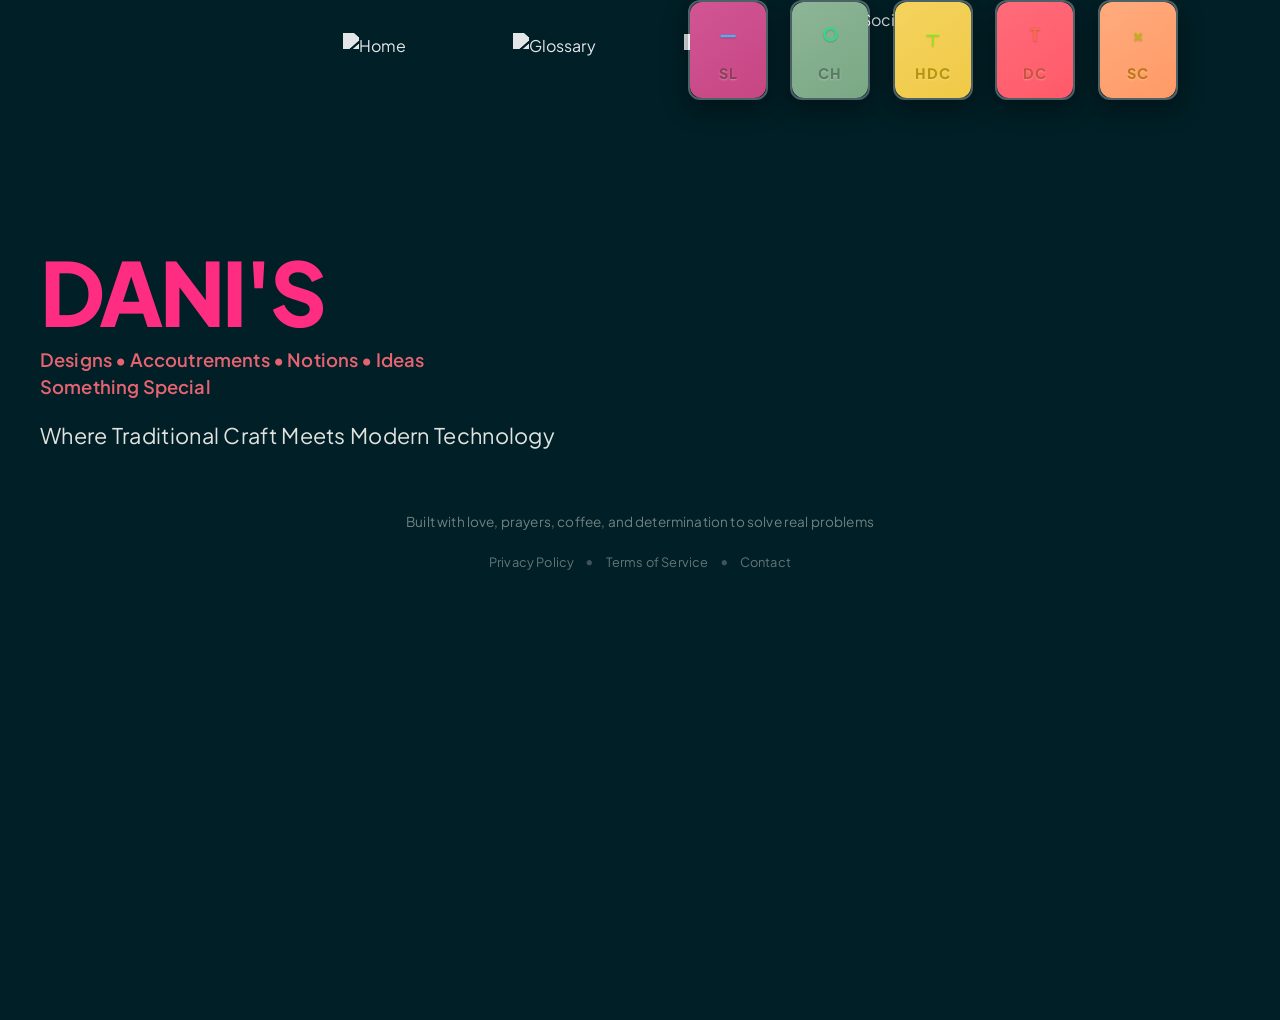
==== commit 55ef5d30: "Refactor index.html for improved semantics and accessibility Updated HTML structure and content for " ====
--- a/index.html
+++ b/index.html
@@ -1,30 +1,29 @@
-<!DOCTYPE HTML>
-<html>
+<!DOCTYPE html>
+<html lang="en">
 <head>
     <!-- Google tag (gtag.js) -->
-<script async src="https://www.googletagmanager.com/gtag/js?id=G-P61S6S6L12"></script>
-<script>
-  window.dataLayer = window.dataLayer || [];
-  function gtag(){dataLayer.push(arguments);}
-  gtag('js', new Date());
-  gtag('config', 'G-P61S6S6L12');
-</script>
-    <title>DANI'S - Where Traditional Craft Meets Modern Technology | Crochet Glossary & Pattern Tools</title>
-    <meta charset="utf-8" />
-    <meta name="viewport" content="width=device-width, initial-scale=1, user-scalable=no" />
-    <meta name="description" content="DANI'S Interactive Crochet Platform - 265+ stitch glossary, pattern adjustment calculator, US UK terminology converter, gauge tools, yarn weight guides. 30 years expertise meets modern technology.">
+    <script async src="https://www.googletagmanager.com/gtag/js?id=G-P61S6S6L12"></script>
+    <script>
+      window.dataLayer = window.dataLayer || [];
+      function gtag(){dataLayer.push(arguments);}
+      gtag('js', new Date());
+      gtag('config', 'G-P61S6S6L12');
+    </script>
+    <title>DANI'S - Where Traditional Craft Meets Modern Technology</title>
+    <meta charset="utf-8">
+    <meta name="viewport" content="width=device-width, initial-scale=1">
+    <meta name="description" content="DANI'S Interactive Crochet Platform - 265+ stitch glossary, US UK terminology converter, gauge tools, yarn weight guides. 30 years expertise meets modern technology.">
     <meta name="keywords" content="crochet glossary, crochet dictionary, US UK crochet terms, pattern adjustment, gauge calculator, stitch counter, yarn weight converter, amigurumi, Tunisian crochet">
     <link rel="stylesheet" href="styles.css">
     <link href="https://fonts.googleapis.com/css2?family=Plus+Jakarta+Sans:wght@300;400;500;600;700;800&family=Playfair+Display:wght@400;500;600;700;800&display=swap" rel="stylesheet">
-    
-    <!-- Schema Markup for Rich Snippets -->
+
     <script type="application/ld+json">
     {
       "@context": "https://schema.org",
       "@type": "WebSite",
       "name": "DANI'S - Interactive Crochet Glossary & Pattern Tools",
       "alternateName": "this4dani",
-      "description": "Comprehensive crochet stitch glossary with 265 terms, US UK conversions, pattern adjustment calculators, gauge tools, yarn substitution guides",
+      "description": "Comprehensive crochet stitch glossary with 265 terms, US UK conversions, gauge tools, yarn substitution guides",
       "url": "https://this4dani.com",
       "creator": {
         "@type": "Person",
@@ -34,193 +33,139 @@
       }
     }
     </script>
-    
+
     <style>
-        /* Granny square background - BEHIND the container */
-        .content-wrapper {
+        /*
+         * INDEX PAGE STYLES
+         * Hero section uses .hero class (not .intro) to avoid
+         * conflicts with styles.css legacy rules.
+         * All hero layout is self-contained here.
+         */
+
+        /* ---- Hero Section ---- */
+        .hero {
+            max-width: 800px;
+            padding: 0 40px;
+            margin: 0;
+        }
+
+        .hero-title {
+            font-family: 'Plus Jakarta Sans', sans-serif;
+            font-size: clamp(3.5rem, 8vw, 5.5rem);
+            font-weight: 800;
+            color: #ff2d82;
+            letter-spacing: -3px;
+            line-height: 0.95;
+            margin: 0;
+        }
+
+        .hero-acronym {
+            font-family: 'Plus Jakarta Sans', sans-serif;
+            font-size: clamp(0.9rem, 2vw, 1.15rem);
+            font-weight: 600;
+            color: #ff6b7a;
+            margin: 12px 0 0 0;
+            line-height: 1.5;
             position: relative;
-            padding-bottom: 200px;
-        }
-        
-        .content-wrapper::before {
-    content: '';
-    position: absolute;
-    left: -8%;
-    top: 10%;
-    width: 500px;
-    height: 500px;
-    background-image: url('images/crochet-grannysquare.png');
-    background-size: contain;
-    background-repeat: no-repeat;
-    opacity: 0.15;
-    z-index: 0;
-    filter: brightness(0) saturate(100%) invert(98%) sepia(5%) saturate(50%) hue-rotate(20deg) brightness(105%) contrast(98%);
-}
-        
-        /* Intro - layout handled by styles.css, only hover effects here */
-        .intro::before {
-            display: none;
-        }
-
-        /* Acronym letter hover colors */
-        .intro p:first-of-type .letter-d { cursor: help; transition: color 0.3s; }
-        .intro p:first-of-type .letter-a { cursor: help; transition: color 0.3s; }
-        .intro p:first-of-type .letter-n { cursor: help; transition: color 0.3s; }
-        .intro p:first-of-type .letter-i { cursor: help; transition: color 0.3s; }
-        .intro p:first-of-type .letter-s { cursor: help; transition: color 0.3s; }
-        
-        .intro p:first-of-type .letter-d:hover { color: #ff2d82; }
-        .intro p:first-of-type .letter-a:hover { color: #d15694; }
-        .intro p:first-of-type .letter-n:hover { color: #ff6b7a; }
-        .intro p:first-of-type .letter-i:hover { color: #ff2d82; }
-        .intro p:first-of-type .letter-s:hover { color: #d15694; }
-        
-        /* Individual tooltips for each letter */
-        .letter-d::after {
-            content: "Designs: Custom patterns for every skill level";
+        }
+
+        .hero-tagline {
+            font-family: 'Plus Jakarta Sans', sans-serif;
+            font-size: clamp(1rem, 2.5vw, 1.35rem);
+            font-weight: 400;
+            color: #faf8f3;
+            margin: 20px 0 0 0;
+            line-height: 1.4;
+            letter-spacing: 0.3px;
+        }
+
+        /* ---- Acronym letter hovers ---- */
+        .hero-acronym span { cursor: help; transition: color 0.3s; }
+        .hero-acronym .letter-d:hover { color: #ff2d82; }
+        .hero-acronym .letter-a:hover { color: #d15694; }
+        .hero-acronym .letter-n:hover { color: #ff6b7a; }
+        .hero-acronym .letter-i:hover { color: #ff2d82; }
+        .hero-acronym .letter-s:hover { color: #d15694; }
+
+        /* Tooltips */
+        .hero-acronym span::after {
             position: absolute;
             bottom: 100%;
             left: 0;
             background: rgba(61, 26, 43, 0.95);
             color: #faf8f3;
-            padding: 10px 15px;
-            border-radius: 8px;
-            font-size: 0.85rem;
+            padding: 8px 14px;
+            border-radius: 6px;
+            font-size: 0.8rem;
             white-space: nowrap;
             opacity: 0;
             visibility: hidden;
-            transition: all 0.3s ease;
+            transition: all 0.25s ease;
             pointer-events: none;
-            margin-bottom: 10px;
-            box-shadow: 0 5px 20px rgba(0, 0, 0, 0.3);
+            margin-bottom: 8px;
+            box-shadow: 0 4px 15px rgba(0,0,0,0.3);
             z-index: 1000;
         }
-        
-        .letter-a::after {
-            content: "Accoutrements: Stitch markers, row counters, gauge tools";
-            position: absolute;
-            bottom: 100%;
-            left: 0;
-            background: rgba(61, 26, 43, 0.95);
-            color: #faf8f3;
-            padding: 10px 15px;
-            border-radius: 8px;
-            font-size: 0.85rem;
-            white-space: nowrap;
-            opacity: 0;
-            visibility: hidden;
-            transition: all 0.3s ease;
-            pointer-events: none;
-            margin-bottom: 10px;
-            box-shadow: 0 5px 20px rgba(0, 0, 0, 0.3);
-            z-index: 1000;
-        }
-        
-        .letter-n::after {
-            content: "Notions: Hooks, needles, scissors, measuring tapes";
-            position: absolute;
-            bottom: 100%;
-            left: 0;
-            background: rgba(61, 26, 43, 0.95);
-            color: #faf8f3;
-            padding: 10px 15px;
-            border-radius: 8px;
-            font-size: 0.85rem;
-            white-space: nowrap;
-            opacity: 0;
-            visibility: hidden;
-            transition: all 0.3s ease;
-            pointer-events: none;
-            margin-bottom: 10px;
-            box-shadow: 0 5px 20px rgba(0, 0, 0, 0.3);
-            z-index: 1000;
-        }
-        
-        .letter-i::after {
-            content: "Ideas: Creative inspiration for your next project";
-            position: absolute;
-            bottom: 100%;
-            left: 0;
-            background: rgba(61, 26, 43, 0.95);
-            color: #faf8f3;
-            padding: 10px 15px;
-            border-radius: 8px;
-            font-size: 0.85rem;
-            white-space: nowrap;
-            opacity: 0;
-            visibility: hidden;
-            transition: all 0.3s ease;
-            pointer-events: none;
-            margin-bottom: 10px;
-            box-shadow: 0 5px 20px rgba(0, 0, 0, 0.3);
-            z-index: 1000;
-        }
-        
-        .letter-s::after {
-            content: "Something Special: 30 years of expertise & love";
-            position: absolute;
-            bottom: 100%;
-            left: 0;
-            background: rgba(61, 26, 43, 0.95);
-            color: #faf8f3;
-            padding: 10px 15px;
-            border-radius: 8px;
-            font-size: 0.85rem;
-            white-space: nowrap;
-            opacity: 0;
-            visibility: hidden;
-            transition: all 0.3s ease;
-            pointer-events: none;
-            margin-bottom: 10px;
-            box-shadow: 0 5px 20px rgba(0, 0, 0, 0.3);
-            z-index: 1000;
-        }
-        
-        .letter-d:hover::after,
-        .letter-a:hover::after,
-        .letter-n:hover::after,
-        .letter-i:hover::after,
-        .letter-s:hover::after {
+        .letter-d::after { content: "Designs: Custom patterns for every skill level"; }
+        .letter-a::after { content: "Accoutrements: Stitch markers, row counters, gauge tools"; }
+        .letter-n::after { content: "Notions: Hooks, needles, scissors, measuring tapes"; }
+        .letter-i::after { content: "Ideas: Creative inspiration for your next project"; }
+        .letter-s::after { content: "Something Special: 30 years of expertise & love"; }
+
+        .hero-acronym span:hover::after {
             opacity: 1;
             visibility: visible;
         }
 
-        /* Enhanced floating cards */
+        /* ---- Granny square ghost ---- */
+        .page-content {
+            position: relative;
+            min-height: calc(100vh - 200px);
+        }
+        .page-content::before {
+            content: '';
+            position: absolute;
+            left: -5%;
+            top: 15%;
+            width: 450px;
+            height: 450px;
+            background-image: url('images/crochet-grannysquare.png');
+            background-size: contain;
+            background-repeat: no-repeat;
+            opacity: 0.1;
+            z-index: 0;
+            filter: brightness(0) saturate(100%) invert(98%) sepia(5%) saturate(50%) hue-rotate(20deg) brightness(105%) contrast(98%);
+            pointer-events: none;
+        }
+
+        /* ---- Floating stitch cards ---- */
         .floating-cards {
             position: fixed;
-            top: 0;
-            right: 0;
-            width: 100vw;
-            height: 100vh;
+            top: 0; right: 0;
+            width: 100vw; height: 100vh;
             pointer-events: none;
             z-index: 500;
             overflow: hidden;
         }
-
         .stitch-card {
             position: absolute;
-            width: 80px;
-            height: 100px;
+            width: 80px; height: 100px;
             perspective: 1000px;
             pointer-events: auto;
             cursor: pointer;
         }
-
         .card-inner {
             position: relative;
-            width: 100%;
-            height: 100%;
+            width: 100%; height: 100%;
             transition: transform 0.6s ease;
             transform-style: preserve-3d;
             border-radius: 12px;
-            border: 2px solid rgba(255, 255, 255, 0.3);
-            box-shadow: 0 8px 25px rgba(0, 0, 0, 0.4);
-        }
-
+            border: 2px solid rgba(255,255,255,0.3);
+            box-shadow: 0 8px 25px rgba(0,0,0,0.4);
+        }
         .card-front, .card-back {
             position: absolute;
-            width: 100%;
-            height: 100%;
+            width: 100%; height: 100%;
             backface-visibility: hidden;
             border-radius: 12px;
             display: flex;
@@ -229,263 +174,184 @@
             justify-content: center;
             gap: 8px;
         }
-
         .card-back {
             transform: rotateY(180deg);
-            background: linear-gradient(145deg, #f6eedc, #e8e0d5) !important;
-            border: 2px solid rgba(255, 45, 130, 0.4) !important;
-        }
-
+            background: linear-gradient(145deg, #f6eedc, #e8e0d5);
+            border: 2px solid rgba(255,45,130,0.4);
+        }
         .card-back .dani-text {
             font-family: 'Plus Jakarta Sans', sans-serif;
-            font-size: 1.4rem;
-            font-weight: 900;
-            color: #ff2d82 !important;
+            font-size: 1.4rem; font-weight: 900;
+            color: #ff2d82;
             text-shadow: 0 2px 4px rgba(255,255,255,0.8);
             letter-spacing: 1px;
             text-align: center;
         }
-
-        /* Card colors */
         .fall-1 .card-front { background: linear-gradient(145deg, #ffab7d, #ff9a66); }
         .fall-2 .card-front { background: linear-gradient(145deg, #ff6b7a, #ff5a69); }
         .fall-3 .card-front { background: linear-gradient(145deg, #f4d35e, #f0c947); }
         .fall-4 .card-front { background: linear-gradient(145deg, #8db596, #7aa885); }
         .fall-5 .card-front { background: linear-gradient(145deg, #d15694, #c74583); }
-
         .card-icon {
-            width: 40px;
-            height: 40px;
-            display: flex;
-            align-items: center;
-            justify-content: center;
-            font-weight: 900;
-            font-size: 18px;
-            text-shadow: 0 1px 2px rgba(0, 0, 0, 0.2);
-        }
-
+            width: 40px; height: 40px;
+            display: flex; align-items: center; justify-content: center;
+            font-weight: 900; font-size: 18px;
+            text-shadow: 0 1px 2px rgba(0,0,0,0.2);
+        }
         .fall-1 .card-icon { color: #c1b017; }
         .fall-2 .card-icon { color: #f86b4e; }
         .fall-3 .card-icon { color: #77ed16; }
         .fall-4 .card-icon { color: #23e390; }
         .fall-5 .card-icon { color: #46b2f9; }
-
         .card-abbr {
             font-family: 'Plus Jakarta Sans', sans-serif;
-            font-size: 0.9rem;
-            font-weight: 800;
+            font-size: 0.9rem; font-weight: 800;
             text-shadow: 0 1px 2px rgba(255,255,255,0.3);
             letter-spacing: 1px;
         }
-
         .fall-1 .card-abbr { color: #c17817; }
         .fall-2 .card-abbr { color: #c8553d; }
         .fall-3 .card-abbr { color: #b8950a; }
         .fall-4 .card-abbr { color: #5a7a63; }
         .fall-5 .card-abbr { color: #8f3c5f; }
 
-        /* Animations */
-        .fall-1 { animation: tumble1 16s infinite linear; right: 8%; z-index: 5; }
-        .fall-2 { animation: tumble2 18s infinite linear; right: 16%; animation-delay: -3s; z-index: 20; }
-        .fall-3 { animation: tumble3 17s infinite linear; right: 24%; animation-delay: -6s; z-index: 8; }
-        .fall-4 { animation: tumble4 19s infinite linear; right: 32%; animation-delay: -9s; z-index: 25; }
-        .fall-5 { animation: tumble5 15s infinite linear; right: 40%; animation-delay: -12s; z-index: 6; }
-
-        @keyframes tumble1 {
-            from { top: -120px; transform: rotateZ(0deg) rotateX(0deg) scale(1); }
-            to { top: 100vh; transform: rotateZ(900deg) rotateX(600deg) scale(1); }
-        }
-        @keyframes tumble2 {
-            from { top: -120px; transform: rotateZ(0deg) rotateX(0deg) scale(1); }
-            to { top: 100vh; transform: rotateZ(-900deg) rotateX(720deg) scale(0.95); }
-        }
-        @keyframes tumble3 {
-            from { top: -120px; transform: rotateZ(0deg) rotateY(0deg) scale(1); }
-            to { top: 100vh; transform: rotateZ(720deg) rotateY(720deg) scale(1); }
-        }
-        @keyframes tumble4 {
-            from { top: -120px; transform: rotateZ(0deg) rotateX(0deg) rotateY(0deg) scale(1); }
-            to { top: 100vh; transform: rotateZ(-720deg) rotateX(360deg) rotateY(180deg) scale(1); }
-        }
-        @keyframes tumble5 {
-            from { top: -120px; transform: rotateZ(0deg) rotateX(0deg) scale(1); }
-            to { top: 100vh; transform: rotateZ(945deg) rotateX(720deg) scale(0.9); }
-        }
-
-        @media (max-width: 1200px) {
-            .floating-cards { display: none; }
-        }
-        
+        .fall-1 { animation: tumble1 16s infinite linear; right: 8%; }
+        .fall-2 { animation: tumble2 18s infinite linear; right: 16%; animation-delay: -3s; }
+        .fall-3 { animation: tumble3 17s infinite linear; right: 24%; animation-delay: -6s; }
+        .fall-4 { animation: tumble4 19s infinite linear; right: 32%; animation-delay: -9s; }
+        .fall-5 { animation: tumble5 15s infinite linear; right: 40%; animation-delay: -12s; }
+
+        @keyframes tumble1 { from { top: -120px; transform: rotateZ(0) rotateX(0); } to { top: 100vh; transform: rotateZ(900deg) rotateX(600deg); } }
+        @keyframes tumble2 { from { top: -120px; transform: rotateZ(0) rotateX(0); } to { top: 100vh; transform: rotateZ(-900deg) rotateX(720deg); } }
+        @keyframes tumble3 { from { top: -120px; transform: rotateZ(0) rotateY(0); } to { top: 100vh; transform: rotateZ(720deg) rotateY(720deg); } }
+        @keyframes tumble4 { from { top: -120px; transform: rotateZ(0) rotateX(0) rotateY(0); } to { top: 100vh; transform: rotateZ(-720deg) rotateX(360deg) rotateY(180deg); } }
+        @keyframes tumble5 { from { top: -120px; transform: rotateZ(0) rotateX(0); } to { top: 100vh; transform: rotateZ(945deg) rotateX(720deg); } }
+
+        @media (max-width: 1200px) { .floating-cards { display: none; } }
+
+        /* ---- Page footer ---- */
+        .home-footer {
+            text-align: center;
+            padding: 60px 20px 30px;
+            position: relative;
+            z-index: 1;
+        }
+        .home-footer p {
+            font-family: 'Plus Jakarta Sans', sans-serif;
+            color: rgba(250,248,243,0.5);
+            font-size: 0.85rem;
+            margin: 0;
+        }
+        .home-footer-links {
+            margin-top: 15px;
+        }
+        .home-footer-links a {
+            font-family: 'Plus Jakarta Sans', sans-serif;
+            color: rgba(250,248,243,0.4);
+            text-decoration: none;
+            font-size: 0.8rem;
+            transition: color 0.3s;
+        }
+        .home-footer-links a:hover { color: #ff6b7a; }
+        .home-footer-links span { color: rgba(250,248,243,0.25); margin: 0 8px; }
+
+        /* ---- Mobile ---- */
+        @media (max-width: 768px) {
+            .hero { padding: 0 24px; }
+            .hero-title { letter-spacing: -2px; }
+        }
     </style>
-    
-    <script async src="https://pagead2.googlesyndication.com/pagead/js/adsbygoogle.js?client=ca-pub-9422928756201532"
-         crossorigin="anonymous"></script>
+
+    <script async src="https://pagead2.googlesyndication.com/pagead/js/adsbygoogle.js?client=ca-pub-9422928756201532" crossorigin="anonymous"></script>
 </head>
 <body>
-    <!-- AdSense Top Banner -->
+    <!-- AdSense Top -->
     <div class="adsense-top">
-        <script async src="https://pagead2.googlesyndication.com/pagead/js/adsbygoogle.js?client=ca-pub-9422928756201532"
-             crossorigin="anonymous"></script>
-        <!-- this4dani-home-top -->
-        <ins class="adsbygoogle"
-             style="display:block"
-             data-ad-client="ca-pub-9422928756201532"
-             data-ad-slot="5658247632"
-             data-ad-format="auto"
-             data-full-width-responsive="true"></ins>
-        <script>
-             (adsbygoogle = window.adsbygoogle || []).push({});
-        </script>
-    </div>    
-        <!-- Navigation -->
-                        <nav id="nav">
-            <a href="index.html" class="active">
-                <img src="images/home-heart-door.png" alt="Home">
+        <ins class="adsbygoogle" style="display:block" data-ad-client="ca-pub-9422928756201532" data-ad-slot="5658247632" data-ad-format="auto" data-full-width-responsive="true"></ins>
+        <script>(adsbygoogle = window.adsbygoogle || []).push({});</script>
+    </div>
+
+    <!-- Navigation -->
+    <nav id="nav">
+        <a href="index.html" class="active">
+            <img src="images/home-heart-door.png" alt="Home">
+        </a>
+        <div class="nav-dropdown">
+            <a href="glossary.html">
+                <img src="images/file-folder-magazne-lable.png" alt="Glossary">
             </a>
-            <div class="nav-dropdown">
-                <a href="glossary.html">
-                    <img src="images/file-folder-magazne-lable.png" alt="Glossary">
-                </a>
-                <div class="dropdown-menu">
-                    <a href="glossary.html">Glossary</a>
-                    <a href="flashcard.html">Flashcards</a>
-                </div>
+            <div class="dropdown-menu">
+                <a href="glossary.html">Glossary</a>
+                <a href="flashcard.html">Flashcards</a>
             </div>
-            <a href="story.html">
-                <img src="images/slip-knot-first-chain.png" alt="Story">
-            </a>
-            <a href="follow.html">
-                <img src="images/yarn-ball-insert-crochet-hook.png" alt="Social">
-            </a>
-        </nav>
-    
-    <!-- Enhanced Floating Stitch Cards -->
+        </div>
+        <a href="story.html">
+            <img src="images/slip-knot-first-chain.png" alt="Story">
+        </a>
+        <a href="follow.html">
+            <img src="images/yarn-ball-insert-crochet-hook.png" alt="Social">
+        </a>
+    </nav>
+
+    <!-- Floating Stitch Cards -->
     <div class="floating-cards">
-        <div class="stitch-card fall-1" data-stitch="sc" title="Single Crochet (SC) - Basic stitch for tight fabric">
-            <div class="card-inner">
-                <div class="card-front">
-                    <div class="card-icon">×</div>
-                    <div class="card-abbr">SC</div>
-                </div>
-                <div class="card-back">
-                    <div class="dani-text">DANI'S</div>
-                </div>
-            </div>
-        </div>
-        
-        <div class="stitch-card fall-2" data-stitch="dc" title="Double Crochet (DC) - Creates height and drape">
-            <div class="card-inner">
-                <div class="card-front">
-                    <div class="card-icon">T</div>
-                    <div class="card-abbr">DC</div>
-                </div>
-                <div class="card-back">
-                    <div class="dani-text">DANI'S</div>
-                </div>
-            </div>
-        </div>
-        
-        <div class="stitch-card fall-3" data-stitch="hdc" title="Half Double Crochet (HDC) - Medium height stitch">
-            <div class="card-inner">
-                <div class="card-front">
-                    <div class="card-icon">┬</div>
-                    <div class="card-abbr">HDC</div>
-                </div>
-                <div class="card-back">
-                    <div class="dani-text">DANI'S</div>
-                </div>
-            </div>
-        </div>
-        
-        <div class="stitch-card fall-4" data-stitch="ch" title="Chain Stitch (CH) - Foundation of crochet">
-            <div class="card-inner">
-                <div class="card-front">
-                    <div class="card-icon">○</div>
-                    <div class="card-abbr">CH</div>
-                </div>
-                <div class="card-back">
-                    <div class="dani-text">DANI'S</div>
-                </div>
-            </div>
-        </div>
-        
-        <div class="stitch-card fall-5" data-stitch="slst" title="Slip Stitch (SL ST) - Joining rounds">
-            <div class="card-inner">
-                <div class="card-front">
-                    <div class="card-icon">—</div>
-                    <div class="card-abbr">SL</div>
-                </div>
-                <div class="card-back">
-                    <div class="dani-text">DANI'S</div>
-                </div>
-            </div>
-        </div>
-    </div>
-    
-    <!-- Main Content -->
-    <div class="container content-wrapper">
-        <article class="intro">
-            <header>
-                <h1>DANI'S</h1>
-                <p><span class="letter-d">Designs</span> • <span class="letter-a">Accoutrements</span> • <span class="letter-n">Notions</span> • <span class="letter-i">Ideas</span><br><span class="letter-s">Something Special</span></p>
-                <p>Where Traditional Craft Meets Modern Technology</p>
-            </header>
-        </article>
-        <div style="height: 150px;"></div>
-        
-        <!-- Footer -->
-        <div class="footer">
-            <p>Built with ❤️, prayers, coffee, and determination to solve real problems</p>
-            <div style="margin-top: 20px;">
+        <div class="stitch-card fall-1" data-stitch="sc" title="Single Crochet (SC)">
+            <div class="card-inner"><div class="card-front"><div class="card-icon">×</div><div class="card-abbr">SC</div></div><div class="card-back"><div class="dani-text">DANI'S</div></div></div>
+        </div>
+        <div class="stitch-card fall-2" data-stitch="dc" title="Double Crochet (DC)">
+            <div class="card-inner"><div class="card-front"><div class="card-icon">T</div><div class="card-abbr">DC</div></div><div class="card-back"><div class="dani-text">DANI'S</div></div></div>
+        </div>
+        <div class="stitch-card fall-3" data-stitch="hdc" title="Half Double Crochet (HDC)">
+            <div class="card-inner"><div class="card-front"><div class="card-icon">┬</div><div class="card-abbr">HDC</div></div><div class="card-back"><div class="dani-text">DANI'S</div></div></div>
+        </div>
+        <div class="stitch-card fall-4" data-stitch="ch" title="Chain Stitch (CH)">
+            <div class="card-inner"><div class="card-front"><div class="card-icon">○</div><div class="card-abbr">CH</div></div><div class="card-back"><div class="dani-text">DANI'S</div></div></div>
+        </div>
+        <div class="stitch-card fall-5" data-stitch="slst" title="Slip Stitch (SL ST)">
+            <div class="card-inner"><div class="card-front"><div class="card-icon">—</div><div class="card-abbr">SL</div></div><div class="card-back"><div class="dani-text">DANI'S</div></div></div>
+        </div>
+    </div>
+
+    <!-- Page Content -->
+    <div class="page-content">
+        <section class="hero">
+            <h1 class="hero-title">DANI'S</h1>
+            <p class="hero-acronym"><span class="letter-d">Designs</span> • <span class="letter-a">Accoutrements</span> • <span class="letter-n">Notions</span> • <span class="letter-i">Ideas</span><br><span class="letter-s">Something Special</span></p>
+            <p class="hero-tagline">Where Traditional Craft Meets Modern Technology</p>
+        </section>
+
+        <footer class="home-footer">
+            <p>Built with love, prayers, coffee, and determination to solve real problems</p>
+            <div class="home-footer-links">
                 <a href="privacy.html">Privacy Policy</a>
-                <span style="margin: 0 10px;">•</span>
+                <span>•</span>
                 <a href="privacy.html#terms">Terms of Service</a>
-                <span style="margin: 0 10px;">•</span>
+                <span>•</span>
                 <a href="privacy.html#contact">Contact</a>
             </div>
-        </div>
-    </div>
-    
+        </footer>
+    </div>
+
     <!-- AdSense Footer -->
     <div class="adsense-bottom">
-        <script async src="https://pagead2.googlesyndication.com/pagead/js/adsbygoogle.js?client=ca-pub-9422928756201532"
-             crossorigin="anonymous"></script>
-        <!-- this4dani-home-footer -->
-        <ins class="adsbygoogle"
-             style="display:block"
-             data-ad-client="ca-pub-9422928756201532"
-             data-ad-slot="9304729040"
-             data-ad-format="auto"
-             data-full-width-responsive="true"></ins>
-        <script>
-             (adsbygoogle = window.adsbygoogle || []).push({});
-        </script>
-    </div>
-    
+        <ins class="adsbygoogle" style="display:block" data-ad-client="ca-pub-9422928756201532" data-ad-slot="9304729040" data-ad-format="auto" data-full-width-responsive="true"></ins>
+        <script>(adsbygoogle = window.adsbygoogle || []).push({});</script>
+    </div>
+
     <!-- Hidden SEO Content -->
-    <div style="position: absolute; left: -9999px; width: 1px; height: 1px; overflow: hidden;" aria-hidden="true">
+    <div style="position:absolute;left:-9999px;width:1px;height:1px;overflow:hidden" aria-hidden="true">
         <h1>DANI'S Complete Crochet Resource Platform</h1>
         <p>Welcome to DANI'S comprehensive crochet glossary and pattern adjustment platform. Over 265 crochet terms including single crochet, double crochet, half double crochet, treble crochet, and more.</p>
     </div>
 
     <script>
-        // Navigation is static
-
-        // Floating cards click functionality
         document.addEventListener('DOMContentLoaded', function() {
-            const stitchCards = document.querySelectorAll('.stitch-card');
-            
-            stitchCards.forEach(card => {
+            document.querySelectorAll('.stitch-card').forEach(function(card) {
                 card.addEventListener('click', function() {
-                    const stitchId = this.getAttribute('data-stitch');
-                    window.location.href = `glossary.html#${stitchId}`;
+                    window.location.href = 'glossary.html#' + this.getAttribute('data-stitch');
                 });
             });
         });
     </script>
 </body>
 </html>
-        });
-    </script>
-</body>
-</html>
